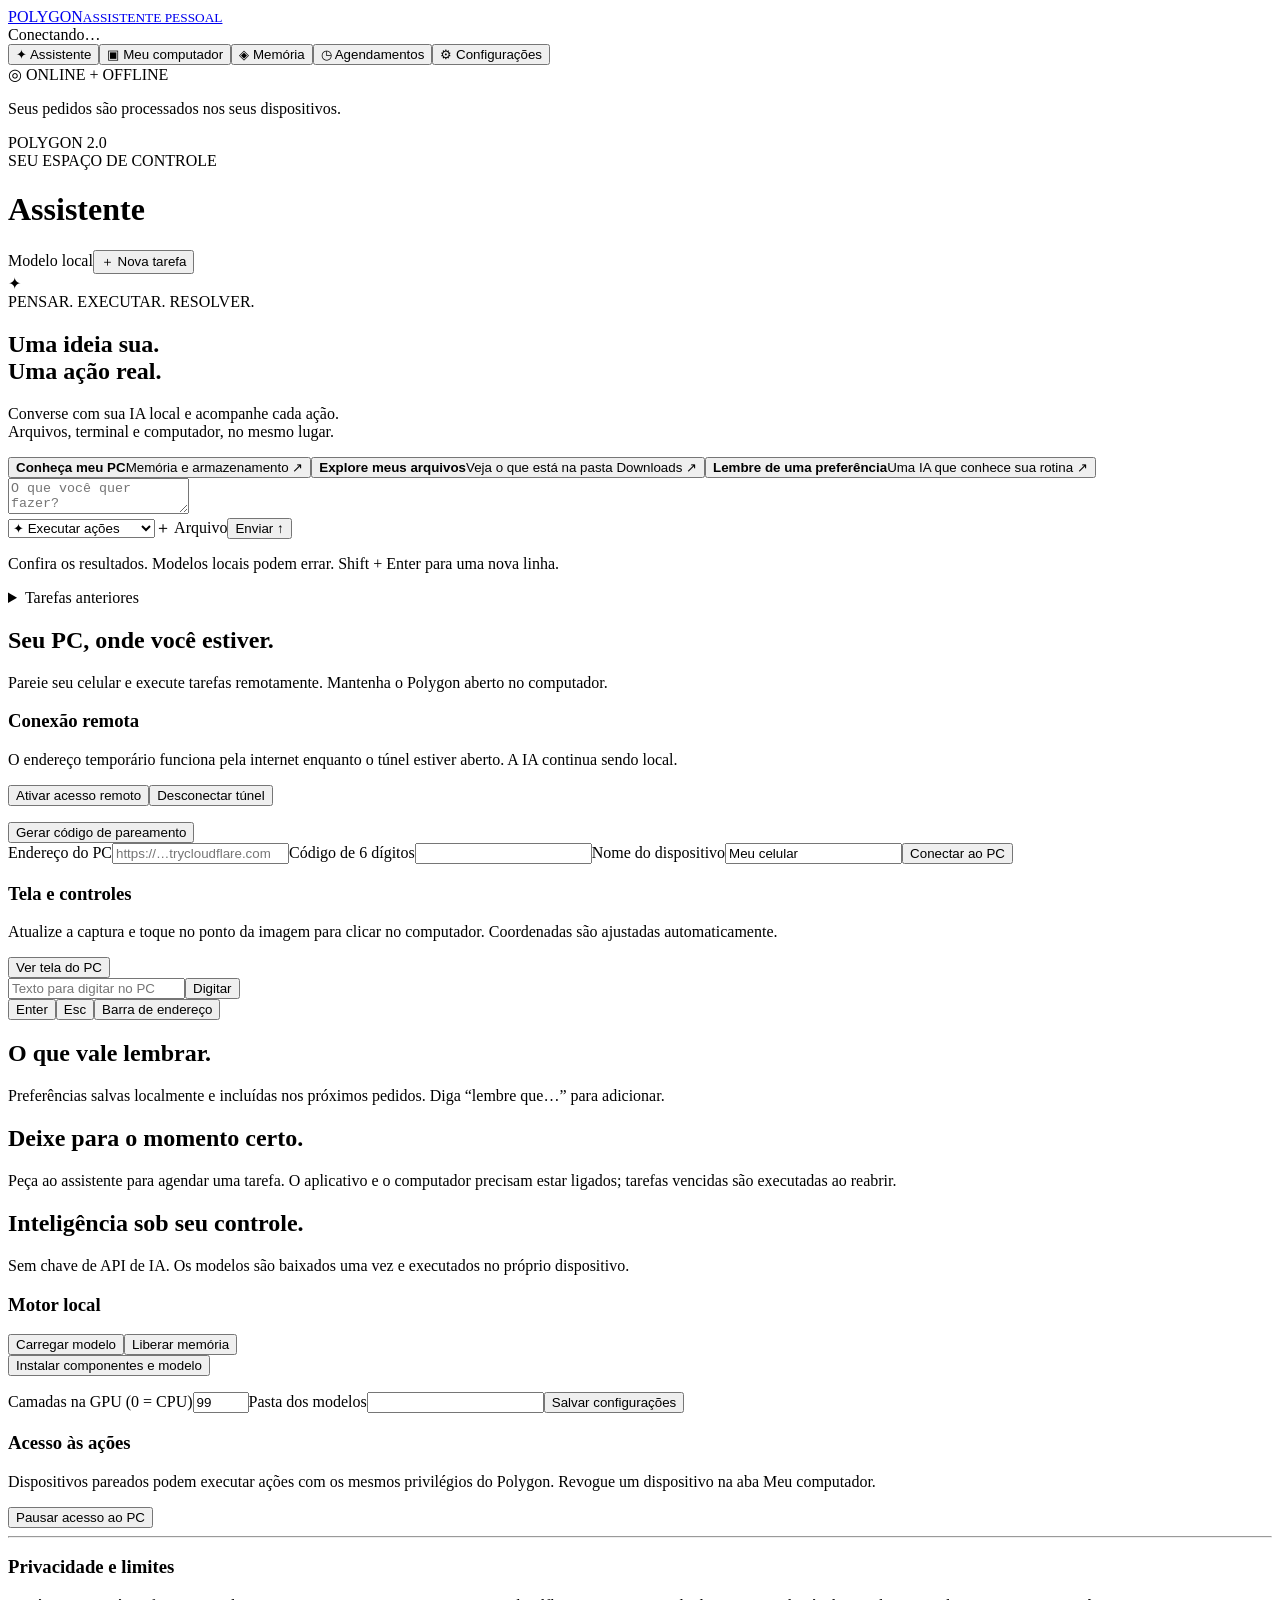
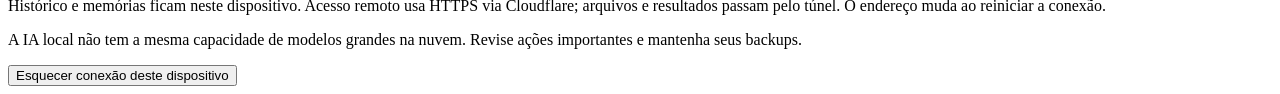
==== web/index.html @ d7c70e37 "Rebrand desktop assistant as Polygon" ====
<!doctype html>
<html lang="pt-BR"><head><meta charset="UTF-8"><meta name="viewport" content="width=device-width,initial-scale=1,viewport-fit=cover"><meta name="theme-color" content="#111318"><title>POLYGON · Seu assistente pessoal</title><link rel="icon" href="/assets/logo.svg" type="image/svg+xml"><link rel="stylesheet" href="/assets/style.css"><script defer src="/assets/app.js"></script></head><body>
<div id="toast" role="status"></div><div class="shell"><aside><a class="brand" href="#"><img src="/assets/logo.svg" alt=""><span>POLYGON<small>ASSISTENTE PESSOAL</small></span></a><div class="workspace"><span class="online-dot"></span><span id="connection">Conectando…</span></div><nav><button class="nav active" data-page="assistant">✦ <span>Assistente</span></button><button class="nav" data-page="remote">▣ <span>Meu computador</span></button><button class="nav" data-page="memory">◈ <span>Memória</span></button><button class="nav" data-page="schedule">◷ <span>Agendamentos</span></button><button class="nav" data-page="settings">⚙ <span>Configurações</span></button></nav><div class="sidebar-bottom"><div class="private-mark">◎ ONLINE + OFFLINE</div><p>Seus pedidos são processados nos seus dispositivos.</p><span class="version">POLYGON 2.0</span></div></aside>
<main><header><div><span class="eyebrow">SEU ESPAÇO DE CONTROLE</span><h1 id="page-title">Assistente</h1></div><div class="header-actions"><select id="target" aria-label="Onde executar" hidden><option value="local">IA do celular</option><option value="pc">IA do PC</option></select><span id="engine-badge" class="pill">Modelo local</span><button id="new-task" class="outline">＋ Nova tarefa</button></div></header>
<section id="page-assistant" class="page active"><div class="conversation"><div id="welcome"><div class="hero-symbol">✦</div><span class="eyebrow">PENSAR. EXECUTAR. RESOLVER.</span><h2>Uma ideia sua.<br><span>Uma ação real.</span></h2><p>Converse com sua IA local e acompanhe cada ação.<br>Arquivos, terminal e computador, no mesmo lugar.</p><div class="suggestions"><button data-prompt="Verifique a memória RAM disponível e o espaço livre nos discos do meu computador."><b>Conheça meu PC</b><span>Memória e armazenamento ↗</span></button><button data-prompt="Liste os arquivos da minha pasta Downloads e me dê um resumo. Não mova nem apague nada."><b>Explore meus arquivos</b><span>Veja o que está na pasta Downloads ↗</span></button><button data-prompt="Guarde na memória que eu prefiro respostas diretas em português."><b>Lembre de uma preferência</b><span>Uma IA que conhece sua rotina ↗</span></button></div></div><div id="task-view" hidden><div class="request-bubble" id="request"></div><div class="response-card"><div class="response-head"><span class="mini-symbol">✦</span><b>Polygon</b><span id="task-status" class="pill"></span><button id="cancel-task" class="text-button">Interromper</button></div><div id="events"></div><div id="approval" hidden></div><div id="answer"></div></div></div></div><form id="composer"><textarea id="prompt" rows="2" maxlength="12000" placeholder="O que você quer fazer?" aria-label="Pedido para o Polygon" required></textarea><div class="composer-bottom"><label class="mode"><select id="mode" aria-label="Modo de execução"><option value="auto">✦ Executar ações</option><option value="review">◈ Revisar cada ação</option></select></label><label class="attachment" title="Anexar arquivo">＋ Arquivo<input id="file" type="file" hidden></label><button type="submit" id="send" class="primary">Enviar <span>↑</span></button></div></form><p class="composer-note">Confira os resultados. Modelos locais podem errar. Shift + Enter para uma nova linha.</p><details class="history"><summary>Tarefas anteriores</summary><div id="history-list"></div></details></section>
<section id="page-remote" class="page"><div class="section-intro"><h2>Seu PC, onde você estiver.</h2><p>Pareie seu celular e execute tarefas remotamente. Mantenha o Polygon aberto no computador.</p></div><div class="grid-two"><article class="card"><h3>Conexão remota</h3><p>O endereço temporário funciona pela internet enquanto o túnel estiver aberto. A IA continua sendo local.</p><div id="owner-remote"><button id="remote-start" class="primary">Ativar acesso remoto</button><button id="remote-stop" class="outline">Desconectar túnel</button><p id="remote-url" class="mono"></p><button id="pair-generate" class="outline">Gerar código de pareamento</button><div id="pair-details" hidden><strong id="pair-code"></strong><img id="pair-qr" alt="QR de pareamento"><p>Código de uso único, válido por 10 minutos. Digite o endereço e o código no app Android ou use a câmera do celular.</p></div></div><form id="pair-form"><label>Endereço do PC<input id="pair-url" placeholder="https://…trycloudflare.com" type="url" required></label><label>Código de 6 dígitos<input id="pair-input" inputmode="numeric" pattern="[0-9]{6}" maxlength="6" required></label><label>Nome do dispositivo<input id="pair-name" value="Meu celular" maxlength="60" required></label><button class="primary">Conectar ao PC</button></form><div id="devices"></div></article><article class="card"><h3>Tela e controles</h3><p>Atualize a captura e toque no ponto da imagem para clicar no computador. Coordenadas são ajustadas automaticamente.</p><button id="screen-refresh" class="outline">Ver tela do PC</button><div class="screen-frame"><img id="screen" alt="Captura do computador" hidden></div><div class="control-row"><input id="remote-text" placeholder="Texto para digitar no PC" aria-label="Texto remoto"><button id="type-remote" class="outline">Digitar</button></div><div class="control-row"><button class="outline" data-key="enter">Enter</button><button class="outline" data-key="esc">Esc</button><button class="outline" data-key="ctrl,l">Barra de endereço</button></div></article></div></section>
<section id="page-memory" class="page"><div class="section-intro"><h2>O que vale lembrar.</h2><p>Preferências salvas localmente e incluídas nos próximos pedidos. Diga “lembre que…” para adicionar.</p></div><div id="memory-list" class="item-list"></div></section>
<section id="page-schedule" class="page"><div class="section-intro"><h2>Deixe para o momento certo.</h2><p>Peça ao assistente para agendar uma tarefa. O aplicativo e o computador precisam estar ligados; tarefas vencidas são executadas ao reabrir.</p></div><div id="schedule-list" class="item-list"></div></section>
<section id="page-settings" class="page"><div class="section-intro"><h2>Inteligência sob seu controle.</h2><p>Sem chave de API de IA. Os modelos são baixados uma vez e executados no próprio dispositivo.</p></div><div class="grid-two"><article class="card"><h3>Motor local</h3><div id="model-info"></div><div class="control-row"><button id="engine-start" class="primary">Carregar modelo</button><button id="engine-stop" class="outline">Liberar memória</button></div><button id="install-model" class="outline">Instalar componentes e modelo</button><p id="install-progress"></p><div id="pc-engine-settings"><label>Camadas na GPU (0 = CPU)<input id="gpu-layers" type="number" min="0" max="999" value="99"></label><label>Pasta dos modelos<input id="model-dir"></label><button id="save-settings" class="outline">Salvar configurações</button></div></article><article class="card"><h3>Acesso às ações</h3><p>Dispositivos pareados podem executar ações com os mesmos privilégios do Polygon. Revogue um dispositivo na aba Meu computador.</p><button id="pause-actions" class="outline">Pausar acesso ao PC</button><hr><h3>Privacidade e limites</h3><p>Histórico e memórias ficam neste dispositivo. Acesso remoto usa HTTPS via Cloudflare; arquivos e resultados passam pelo túnel. O endereço muda ao reiniciar a conexão.</p><p>A IA local não tem a mesma capacidade de modelos grandes na nuvem. Revise ações importantes e mantenha seus backups.</p><button id="forget-connection" class="text-button">Esquecer conexão deste dispositivo</button></article></div></section>
<div id="connect-overlay" hidden><div class="card"><img src="/assets/logo.svg" width="52" alt="Polygon"><h2>Conecte seu dispositivo</h2><p>Abra o Polygon no computador, ative o acesso remoto e gere um código de pareamento.</p><button id="go-pair" class="primary">Inserir código</button></div></div></main></div></body></html>
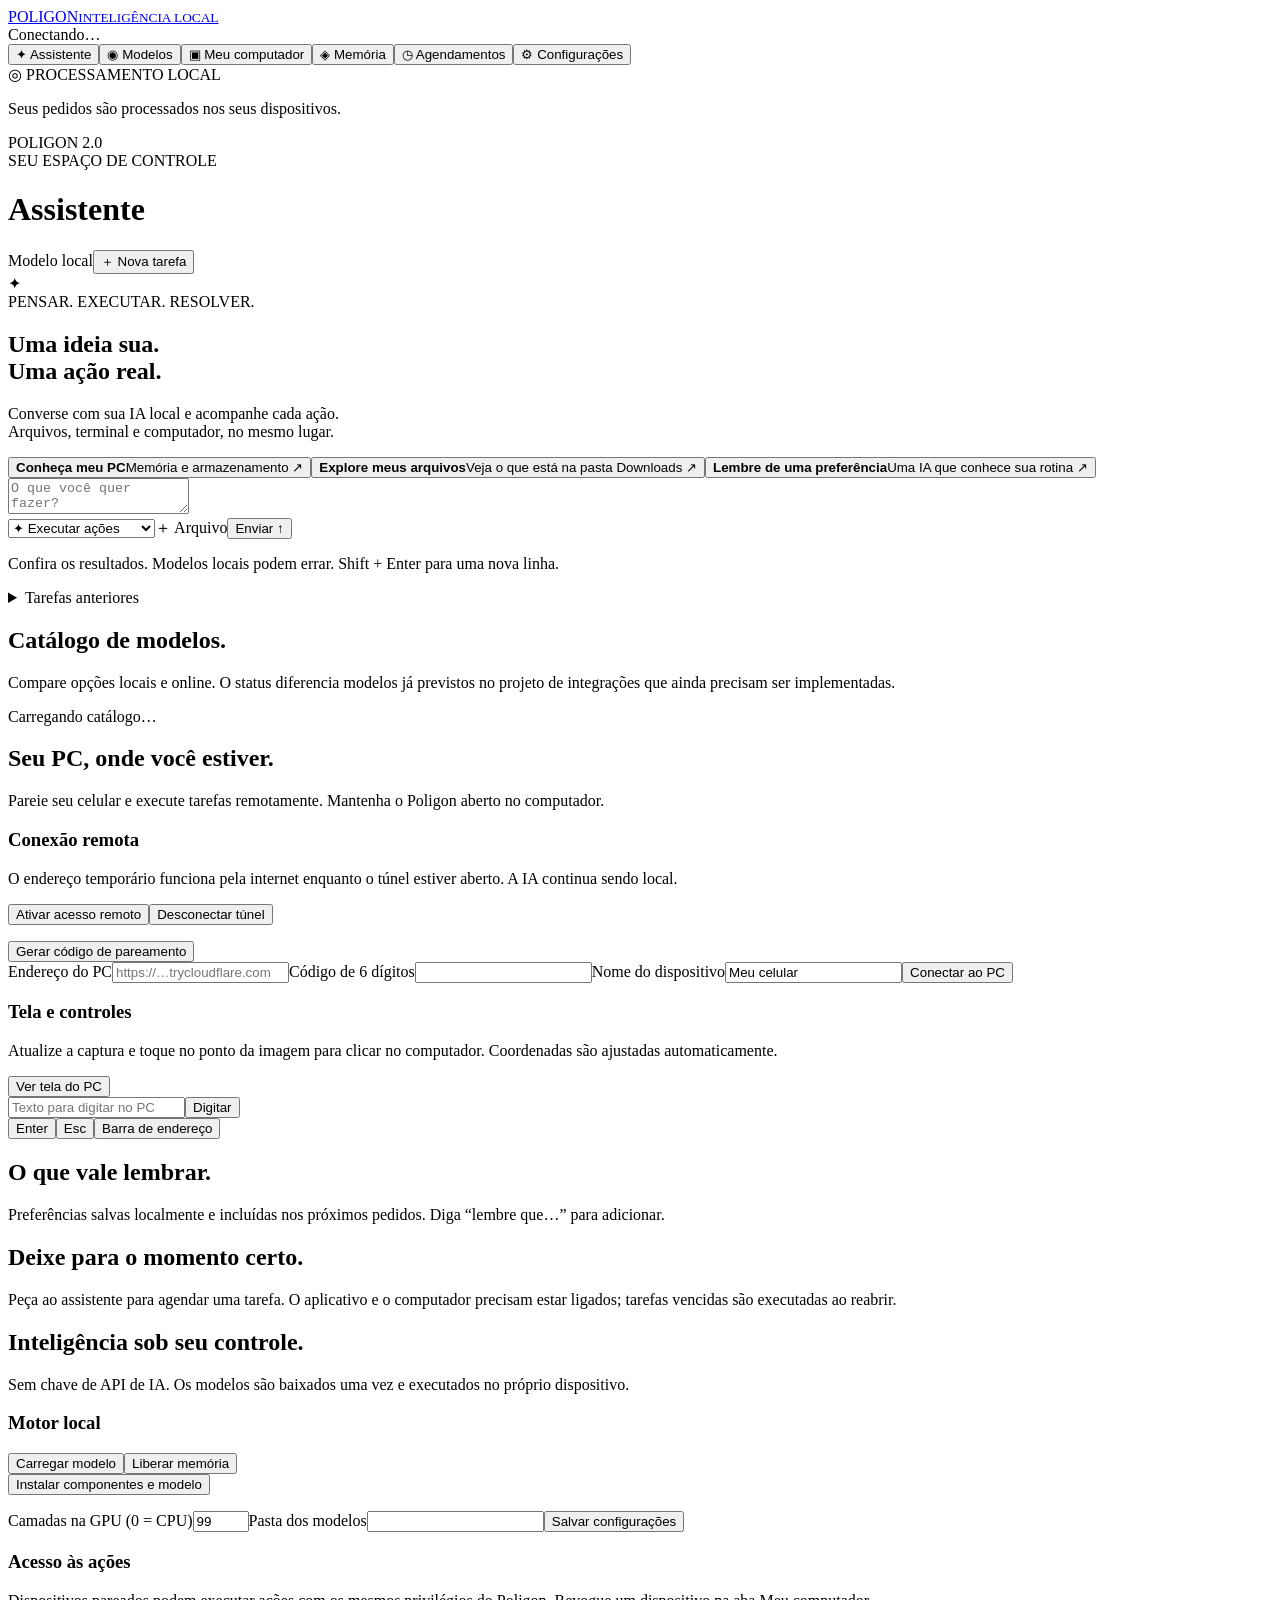
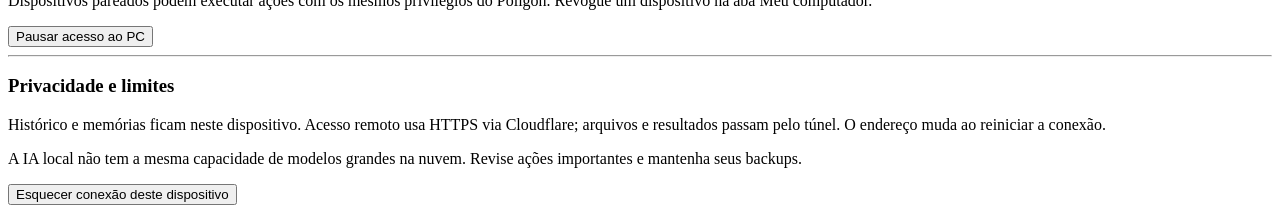
==== commit 21802623: "Add model catalog navigation and page" ====
--- a/web/index.html
+++ b/web/index.html
@@ -1,10 +1,11 @@
 <!doctype html>
-<html lang="pt-BR"><head><meta charset="UTF-8"><meta name="viewport" content="width=device-width,initial-scale=1,viewport-fit=cover"><meta name="theme-color" content="#111318"><title>POLYGON · Seu assistente pessoal</title><link rel="icon" href="/assets/logo.svg" type="image/svg+xml"><link rel="stylesheet" href="/assets/style.css"><script defer src="/assets/app.js"></script></head><body>
-<div id="toast" role="status"></div><div class="shell"><aside><a class="brand" href="#"><img src="/assets/logo.svg" alt=""><span>POLYGON<small>ASSISTENTE PESSOAL</small></span></a><div class="workspace"><span class="online-dot"></span><span id="connection">Conectando…</span></div><nav><button class="nav active" data-page="assistant">✦ <span>Assistente</span></button><button class="nav" data-page="remote">▣ <span>Meu computador</span></button><button class="nav" data-page="memory">◈ <span>Memória</span></button><button class="nav" data-page="schedule">◷ <span>Agendamentos</span></button><button class="nav" data-page="settings">⚙ <span>Configurações</span></button></nav><div class="sidebar-bottom"><div class="private-mark">◎ ONLINE + OFFLINE</div><p>Seus pedidos são processados nos seus dispositivos.</p><span class="version">POLYGON 2.0</span></div></aside>
+<html lang="pt-BR"><head><meta charset="UTF-8"><meta name="viewport" content="width=device-width,initial-scale=1,viewport-fit=cover"><meta name="theme-color" content="#111318"><title>POLIGON · Sua inteligência local</title><link rel="icon" href="/assets/logo.svg" type="image/svg+xml"><link rel="stylesheet" href="/assets/style.css"><script defer src="/assets/app.js"></script></head><body>
+<div id="toast" role="status"></div><div class="shell"><aside><a class="brand" href="#"><img src="/assets/logo.svg" alt=""><span>POLIGON<small>INTELIGÊNCIA LOCAL</small></span></a><div class="workspace"><span class="online-dot"></span><span id="connection">Conectando…</span></div><nav><button class="nav active" data-page="assistant">✦ <span>Assistente</span></button><button class="nav" data-page="models">◉ <span>Modelos</span></button><button class="nav" data-page="remote">▣ <span>Meu computador</span></button><button class="nav" data-page="memory">◈ <span>Memória</span></button><button class="nav" data-page="schedule">◷ <span>Agendamentos</span></button><button class="nav" data-page="settings">⚙ <span>Configurações</span></button></nav><div class="sidebar-bottom"><div class="private-mark">◎ PROCESSAMENTO LOCAL</div><p>Seus pedidos são processados nos seus dispositivos.</p><span class="version">POLIGON 2.0</span></div></aside>
 <main><header><div><span class="eyebrow">SEU ESPAÇO DE CONTROLE</span><h1 id="page-title">Assistente</h1></div><div class="header-actions"><select id="target" aria-label="Onde executar" hidden><option value="local">IA do celular</option><option value="pc">IA do PC</option></select><span id="engine-badge" class="pill">Modelo local</span><button id="new-task" class="outline">＋ Nova tarefa</button></div></header>
-<section id="page-assistant" class="page active"><div class="conversation"><div id="welcome"><div class="hero-symbol">✦</div><span class="eyebrow">PENSAR. EXECUTAR. RESOLVER.</span><h2>Uma ideia sua.<br><span>Uma ação real.</span></h2><p>Converse com sua IA local e acompanhe cada ação.<br>Arquivos, terminal e computador, no mesmo lugar.</p><div class="suggestions"><button data-prompt="Verifique a memória RAM disponível e o espaço livre nos discos do meu computador."><b>Conheça meu PC</b><span>Memória e armazenamento ↗</span></button><button data-prompt="Liste os arquivos da minha pasta Downloads e me dê um resumo. Não mova nem apague nada."><b>Explore meus arquivos</b><span>Veja o que está na pasta Downloads ↗</span></button><button data-prompt="Guarde na memória que eu prefiro respostas diretas em português."><b>Lembre de uma preferência</b><span>Uma IA que conhece sua rotina ↗</span></button></div></div><div id="task-view" hidden><div class="request-bubble" id="request"></div><div class="response-card"><div class="response-head"><span class="mini-symbol">✦</span><b>Polygon</b><span id="task-status" class="pill"></span><button id="cancel-task" class="text-button">Interromper</button></div><div id="events"></div><div id="approval" hidden></div><div id="answer"></div></div></div></div><form id="composer"><textarea id="prompt" rows="2" maxlength="12000" placeholder="O que você quer fazer?" aria-label="Pedido para o Polygon" required></textarea><div class="composer-bottom"><label class="mode"><select id="mode" aria-label="Modo de execução"><option value="auto">✦ Executar ações</option><option value="review">◈ Revisar cada ação</option></select></label><label class="attachment" title="Anexar arquivo">＋ Arquivo<input id="file" type="file" hidden></label><button type="submit" id="send" class="primary">Enviar <span>↑</span></button></div></form><p class="composer-note">Confira os resultados. Modelos locais podem errar. Shift + Enter para uma nova linha.</p><details class="history"><summary>Tarefas anteriores</summary><div id="history-list"></div></details></section>
-<section id="page-remote" class="page"><div class="section-intro"><h2>Seu PC, onde você estiver.</h2><p>Pareie seu celular e execute tarefas remotamente. Mantenha o Polygon aberto no computador.</p></div><div class="grid-two"><article class="card"><h3>Conexão remota</h3><p>O endereço temporário funciona pela internet enquanto o túnel estiver aberto. A IA continua sendo local.</p><div id="owner-remote"><button id="remote-start" class="primary">Ativar acesso remoto</button><button id="remote-stop" class="outline">Desconectar túnel</button><p id="remote-url" class="mono"></p><button id="pair-generate" class="outline">Gerar código de pareamento</button><div id="pair-details" hidden><strong id="pair-code"></strong><img id="pair-qr" alt="QR de pareamento"><p>Código de uso único, válido por 10 minutos. Digite o endereço e o código no app Android ou use a câmera do celular.</p></div></div><form id="pair-form"><label>Endereço do PC<input id="pair-url" placeholder="https://…trycloudflare.com" type="url" required></label><label>Código de 6 dígitos<input id="pair-input" inputmode="numeric" pattern="[0-9]{6}" maxlength="6" required></label><label>Nome do dispositivo<input id="pair-name" value="Meu celular" maxlength="60" required></label><button class="primary">Conectar ao PC</button></form><div id="devices"></div></article><article class="card"><h3>Tela e controles</h3><p>Atualize a captura e toque no ponto da imagem para clicar no computador. Coordenadas são ajustadas automaticamente.</p><button id="screen-refresh" class="outline">Ver tela do PC</button><div class="screen-frame"><img id="screen" alt="Captura do computador" hidden></div><div class="control-row"><input id="remote-text" placeholder="Texto para digitar no PC" aria-label="Texto remoto"><button id="type-remote" class="outline">Digitar</button></div><div class="control-row"><button class="outline" data-key="enter">Enter</button><button class="outline" data-key="esc">Esc</button><button class="outline" data-key="ctrl,l">Barra de endereço</button></div></article></div></section>
+<section id="page-assistant" class="page active"><div class="conversation"><div id="welcome"><div class="hero-symbol">✦</div><span class="eyebrow">PENSAR. EXECUTAR. RESOLVER.</span><h2>Uma ideia sua.<br><span>Uma ação real.</span></h2><p>Converse com sua IA local e acompanhe cada ação.<br>Arquivos, terminal e computador, no mesmo lugar.</p><div class="suggestions"><button data-prompt="Verifique a memória RAM disponível e o espaço livre nos discos do meu computador."><b>Conheça meu PC</b><span>Memória e armazenamento ↗</span></button><button data-prompt="Liste os arquivos da minha pasta Downloads e me dê um resumo. Não mova nem apague nada."><b>Explore meus arquivos</b><span>Veja o que está na pasta Downloads ↗</span></button><button data-prompt="Guarde na memória que eu prefiro respostas diretas em português."><b>Lembre de uma preferência</b><span>Uma IA que conhece sua rotina ↗</span></button></div></div><div id="task-view" hidden><div class="request-bubble" id="request"></div><div class="response-card"><div class="response-head"><span class="mini-symbol">✦</span><b>Poligon</b><span id="task-status" class="pill"></span><button id="cancel-task" class="text-button">Interromper</button></div><div id="events"></div><div id="approval" hidden></div><div id="answer"></div></div></div></div><form id="composer"><textarea id="prompt" rows="2" maxlength="12000" placeholder="O que você quer fazer?" aria-label="Pedido para o Poligon" required></textarea><div class="composer-bottom"><label class="mode"><select id="mode" aria-label="Modo de execução"><option value="auto">✦ Executar ações</option><option value="review">◈ Revisar cada ação</option></select></label><label class="attachment" title="Anexar arquivo">＋ Arquivo<input id="file" type="file" hidden></label><button type="submit" id="send" class="primary">Enviar <span>↑</span></button></div></form><p class="composer-note">Confira os resultados. Modelos locais podem errar. Shift + Enter para uma nova linha.</p><details class="history"><summary>Tarefas anteriores</summary><div id="history-list"></div></details></section>
+<section id="page-models" class="page"><div class="section-intro"><h2>Catálogo de modelos.</h2><p>Compare opções locais e online. O status diferencia modelos já previstos no projeto de integrações que ainda precisam ser implementadas.</p></div><div id="model-catalog-notice" class="catalog-notice"></div><div id="model-catalog" class="model-catalog"><div class="empty">Carregando catálogo…</div></div></section>
+<section id="page-remote" class="page"><div class="section-intro"><h2>Seu PC, onde você estiver.</h2><p>Pareie seu celular e execute tarefas remotamente. Mantenha o Poligon aberto no computador.</p></div><div class="grid-two"><article class="card"><h3>Conexão remota</h3><p>O endereço temporário funciona pela internet enquanto o túnel estiver aberto. A IA continua sendo local.</p><div id="owner-remote"><button id="remote-start" class="primary">Ativar acesso remoto</button><button id="remote-stop" class="outline">Desconectar túnel</button><p id="remote-url" class="mono"></p><button id="pair-generate" class="outline">Gerar código de pareamento</button><div id="pair-details" hidden><strong id="pair-code"></strong><img id="pair-qr" alt="QR de pareamento"><p>Código de uso único, válido por 10 minutos. Digite o endereço e o código no app Android ou use a câmera do celular.</p></div></div><form id="pair-form"><label>Endereço do PC<input id="pair-url" placeholder="https://…trycloudflare.com" type="url" required></label><label>Código de 6 dígitos<input id="pair-input" inputmode="numeric" pattern="[0-9]{6}" maxlength="6" required></label><label>Nome do dispositivo<input id="pair-name" value="Meu celular" maxlength="60" required></label><button class="primary">Conectar ao PC</button></form><div id="devices"></div></article><article class="card"><h3>Tela e controles</h3><p>Atualize a captura e toque no ponto da imagem para clicar no computador. Coordenadas são ajustadas automaticamente.</p><button id="screen-refresh" class="outline">Ver tela do PC</button><div class="screen-frame"><img id="screen" alt="Captura do computador" hidden></div><div class="control-row"><input id="remote-text" placeholder="Texto para digitar no PC" aria-label="Texto remoto"><button id="type-remote" class="outline">Digitar</button></div><div class="control-row"><button class="outline" data-key="enter">Enter</button><button class="outline" data-key="esc">Esc</button><button class="outline" data-key="ctrl,l">Barra de endereço</button></div></article></div></section>
 <section id="page-memory" class="page"><div class="section-intro"><h2>O que vale lembrar.</h2><p>Preferências salvas localmente e incluídas nos próximos pedidos. Diga “lembre que…” para adicionar.</p></div><div id="memory-list" class="item-list"></div></section>
 <section id="page-schedule" class="page"><div class="section-intro"><h2>Deixe para o momento certo.</h2><p>Peça ao assistente para agendar uma tarefa. O aplicativo e o computador precisam estar ligados; tarefas vencidas são executadas ao reabrir.</p></div><div id="schedule-list" class="item-list"></div></section>
-<section id="page-settings" class="page"><div class="section-intro"><h2>Inteligência sob seu controle.</h2><p>Sem chave de API de IA. Os modelos são baixados uma vez e executados no próprio dispositivo.</p></div><div class="grid-two"><article class="card"><h3>Motor local</h3><div id="model-info"></div><div class="control-row"><button id="engine-start" class="primary">Carregar modelo</button><button id="engine-stop" class="outline">Liberar memória</button></div><button id="install-model" class="outline">Instalar componentes e modelo</button><p id="install-progress"></p><div id="pc-engine-settings"><label>Camadas na GPU (0 = CPU)<input id="gpu-layers" type="number" min="0" max="999" value="99"></label><label>Pasta dos modelos<input id="model-dir"></label><button id="save-settings" class="outline">Salvar configurações</button></div></article><article class="card"><h3>Acesso às ações</h3><p>Dispositivos pareados podem executar ações com os mesmos privilégios do Polygon. Revogue um dispositivo na aba Meu computador.</p><button id="pause-actions" class="outline">Pausar acesso ao PC</button><hr><h3>Privacidade e limites</h3><p>Histórico e memórias ficam neste dispositivo. Acesso remoto usa HTTPS via Cloudflare; arquivos e resultados passam pelo túnel. O endereço muda ao reiniciar a conexão.</p><p>A IA local não tem a mesma capacidade de modelos grandes na nuvem. Revise ações importantes e mantenha seus backups.</p><button id="forget-connection" class="text-button">Esquecer conexão deste dispositivo</button></article></div></section>
-<div id="connect-overlay" hidden><div class="card"><img src="/assets/logo.svg" width="52" alt="Polygon"><h2>Conecte seu dispositivo</h2><p>Abra o Polygon no computador, ative o acesso remoto e gere um código de pareamento.</p><button id="go-pair" class="primary">Inserir código</button></div></div></main></div></body></html>+<section id="page-settings" class="page"><div class="section-intro"><h2>Inteligência sob seu controle.</h2><p>Sem chave de API de IA. Os modelos são baixados uma vez e executados no próprio dispositivo.</p></div><div class="grid-two"><article class="card"><h3>Motor local</h3><div id="model-info"></div><div class="control-row"><button id="engine-start" class="primary">Carregar modelo</button><button id="engine-stop" class="outline">Liberar memória</button></div><button id="install-model" class="outline">Instalar componentes e modelo</button><p id="install-progress"></p><div id="pc-engine-settings"><label>Camadas na GPU (0 = CPU)<input id="gpu-layers" type="number" min="0" max="999" value="99"></label><label>Pasta dos modelos<input id="model-dir"></label><button id="save-settings" class="outline">Salvar configurações</button></div></article><article class="card"><h3>Acesso às ações</h3><p>Dispositivos pareados podem executar ações com os mesmos privilégios do Poligon. Revogue um dispositivo na aba Meu computador.</p><button id="pause-actions" class="outline">Pausar acesso ao PC</button><hr><h3>Privacidade e limites</h3><p>Histórico e memórias ficam neste dispositivo. Acesso remoto usa HTTPS via Cloudflare; arquivos e resultados passam pelo túnel. O endereço muda ao reiniciar a conexão.</p><p>A IA local não tem a mesma capacidade de modelos grandes na nuvem. Revise ações importantes e mantenha seus backups.</p><button id="forget-connection" class="text-button">Esquecer conexão deste dispositivo</button></article></div></section>
+<div id="connect-overlay" hidden><div class="card"><img src="/assets/logo.svg" width="52" alt="Poligon"><h2>Conecte seu dispositivo</h2><p>Abra o Poligon no computador, ative o acesso remoto e gere um código de pareamento.</p><button id="go-pair" class="primary">Inserir código</button></div></div></main></div></body></html>
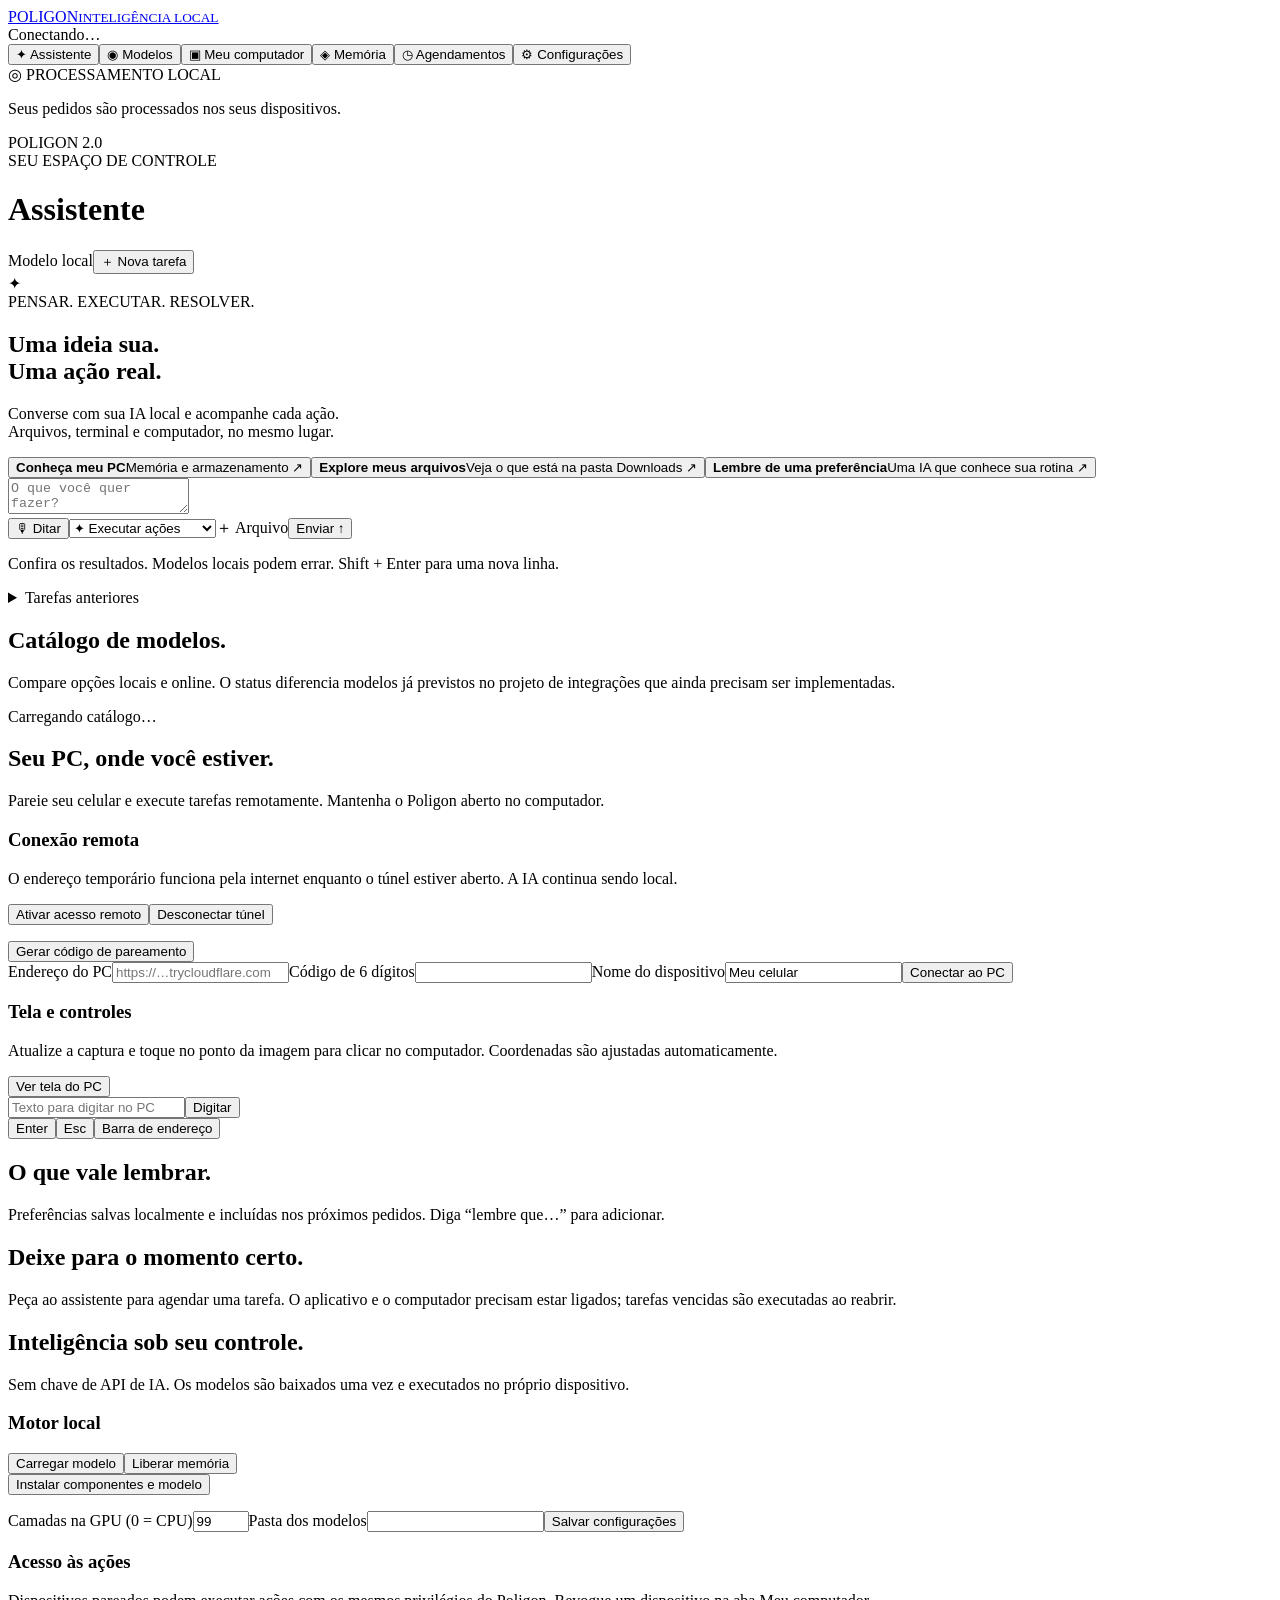
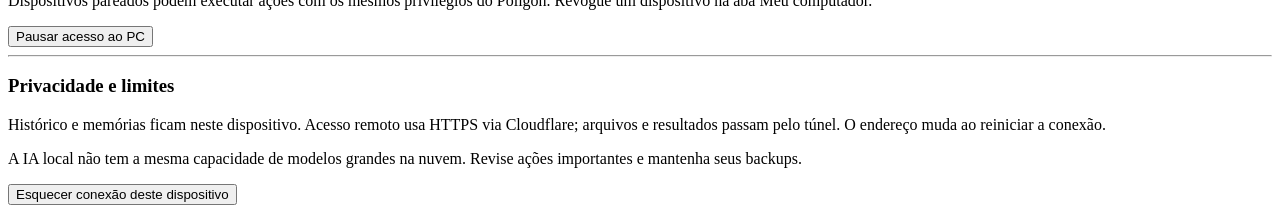
==== commit 772d96e2: "Add voice controls to the central chat interface" ====
--- a/web/index.html
+++ b/web/index.html
@@ -2,7 +2,7 @@
 <html lang="pt-BR"><head><meta charset="UTF-8"><meta name="viewport" content="width=device-width,initial-scale=1,viewport-fit=cover"><meta name="theme-color" content="#111318"><title>POLIGON · Sua inteligência local</title><link rel="icon" href="/assets/logo.svg" type="image/svg+xml"><link rel="stylesheet" href="/assets/style.css"><script defer src="/assets/app.js"></script></head><body>
 <div id="toast" role="status"></div><div class="shell"><aside><a class="brand" href="#"><img src="/assets/logo.svg" alt=""><span>POLIGON<small>INTELIGÊNCIA LOCAL</small></span></a><div class="workspace"><span class="online-dot"></span><span id="connection">Conectando…</span></div><nav><button class="nav active" data-page="assistant">✦ <span>Assistente</span></button><button class="nav" data-page="models">◉ <span>Modelos</span></button><button class="nav" data-page="remote">▣ <span>Meu computador</span></button><button class="nav" data-page="memory">◈ <span>Memória</span></button><button class="nav" data-page="schedule">◷ <span>Agendamentos</span></button><button class="nav" data-page="settings">⚙ <span>Configurações</span></button></nav><div class="sidebar-bottom"><div class="private-mark">◎ PROCESSAMENTO LOCAL</div><p>Seus pedidos são processados nos seus dispositivos.</p><span class="version">POLIGON 2.0</span></div></aside>
 <main><header><div><span class="eyebrow">SEU ESPAÇO DE CONTROLE</span><h1 id="page-title">Assistente</h1></div><div class="header-actions"><select id="target" aria-label="Onde executar" hidden><option value="local">IA do celular</option><option value="pc">IA do PC</option></select><span id="engine-badge" class="pill">Modelo local</span><button id="new-task" class="outline">＋ Nova tarefa</button></div></header>
-<section id="page-assistant" class="page active"><div class="conversation"><div id="welcome"><div class="hero-symbol">✦</div><span class="eyebrow">PENSAR. EXECUTAR. RESOLVER.</span><h2>Uma ideia sua.<br><span>Uma ação real.</span></h2><p>Converse com sua IA local e acompanhe cada ação.<br>Arquivos, terminal e computador, no mesmo lugar.</p><div class="suggestions"><button data-prompt="Verifique a memória RAM disponível e o espaço livre nos discos do meu computador."><b>Conheça meu PC</b><span>Memória e armazenamento ↗</span></button><button data-prompt="Liste os arquivos da minha pasta Downloads e me dê um resumo. Não mova nem apague nada."><b>Explore meus arquivos</b><span>Veja o que está na pasta Downloads ↗</span></button><button data-prompt="Guarde na memória que eu prefiro respostas diretas em português."><b>Lembre de uma preferência</b><span>Uma IA que conhece sua rotina ↗</span></button></div></div><div id="task-view" hidden><div class="request-bubble" id="request"></div><div class="response-card"><div class="response-head"><span class="mini-symbol">✦</span><b>Poligon</b><span id="task-status" class="pill"></span><button id="cancel-task" class="text-button">Interromper</button></div><div id="events"></div><div id="approval" hidden></div><div id="answer"></div></div></div></div><form id="composer"><textarea id="prompt" rows="2" maxlength="12000" placeholder="O que você quer fazer?" aria-label="Pedido para o Poligon" required></textarea><div class="composer-bottom"><label class="mode"><select id="mode" aria-label="Modo de execução"><option value="auto">✦ Executar ações</option><option value="review">◈ Revisar cada ação</option></select></label><label class="attachment" title="Anexar arquivo">＋ Arquivo<input id="file" type="file" hidden></label><button type="submit" id="send" class="primary">Enviar <span>↑</span></button></div></form><p class="composer-note">Confira os resultados. Modelos locais podem errar. Shift + Enter para uma nova linha.</p><details class="history"><summary>Tarefas anteriores</summary><div id="history-list"></div></details></section>
+<section id="page-assistant" class="page active"><div class="conversation"><div id="welcome"><div class="hero-symbol">✦</div><span class="eyebrow">PENSAR. EXECUTAR. RESOLVER.</span><h2>Uma ideia sua.<br><span>Uma ação real.</span></h2><p>Converse com sua IA local e acompanhe cada ação.<br>Arquivos, terminal e computador, no mesmo lugar.</p><div class="suggestions"><button data-prompt="Verifique a memória RAM disponível e o espaço livre nos discos do meu computador."><b>Conheça meu PC</b><span>Memória e armazenamento ↗</span></button><button data-prompt="Liste os arquivos da minha pasta Downloads e me dê um resumo. Não mova nem apague nada."><b>Explore meus arquivos</b><span>Veja o que está na pasta Downloads ↗</span></button><button data-prompt="Guarde na memória que eu prefiro respostas diretas em português."><b>Lembre de uma preferência</b><span>Uma IA que conhece sua rotina ↗</span></button></div></div><div id="task-view" hidden><div class="request-bubble" id="request"></div><div class="response-card"><div class="response-head"><span class="mini-symbol">✦</span><b>Poligon</b><span id="task-status" class="pill"></span><button id="speak-answer" class="text-button" type="button">▶ Ouvir resposta</button><button id="cancel-task" class="text-button">Interromper</button></div><div id="events"></div><div id="approval" hidden></div><div id="answer"></div></div></div></div><form id="composer"><textarea id="prompt" rows="2" maxlength="12000" placeholder="O que você quer fazer?" aria-label="Pedido para o Poligon" required></textarea><div class="composer-bottom"><button type="button" id="dictate" class="outline voice-button" aria-label="Ditar pedido por voz">🎙 Ditar</button><label class="mode"><select id="mode" aria-label="Modo de execução"><option value="auto">✦ Executar ações</option><option value="review">◈ Revisar cada ação</option></select></label><label class="attachment" title="Anexar arquivo">＋ Arquivo<input id="file" type="file" hidden></label><button type="submit" id="send" class="primary">Enviar <span>↑</span></button></div></form><p class="composer-note">Confira os resultados. Modelos locais podem errar. Shift + Enter para uma nova linha.</p><details class="history"><summary>Tarefas anteriores</summary><div id="history-list"></div></details></section>
 <section id="page-models" class="page"><div class="section-intro"><h2>Catálogo de modelos.</h2><p>Compare opções locais e online. O status diferencia modelos já previstos no projeto de integrações que ainda precisam ser implementadas.</p></div><div id="model-catalog-notice" class="catalog-notice"></div><div id="model-catalog" class="model-catalog"><div class="empty">Carregando catálogo…</div></div></section>
 <section id="page-remote" class="page"><div class="section-intro"><h2>Seu PC, onde você estiver.</h2><p>Pareie seu celular e execute tarefas remotamente. Mantenha o Poligon aberto no computador.</p></div><div class="grid-two"><article class="card"><h3>Conexão remota</h3><p>O endereço temporário funciona pela internet enquanto o túnel estiver aberto. A IA continua sendo local.</p><div id="owner-remote"><button id="remote-start" class="primary">Ativar acesso remoto</button><button id="remote-stop" class="outline">Desconectar túnel</button><p id="remote-url" class="mono"></p><button id="pair-generate" class="outline">Gerar código de pareamento</button><div id="pair-details" hidden><strong id="pair-code"></strong><img id="pair-qr" alt="QR de pareamento"><p>Código de uso único, válido por 10 minutos. Digite o endereço e o código no app Android ou use a câmera do celular.</p></div></div><form id="pair-form"><label>Endereço do PC<input id="pair-url" placeholder="https://…trycloudflare.com" type="url" required></label><label>Código de 6 dígitos<input id="pair-input" inputmode="numeric" pattern="[0-9]{6}" maxlength="6" required></label><label>Nome do dispositivo<input id="pair-name" value="Meu celular" maxlength="60" required></label><button class="primary">Conectar ao PC</button></form><div id="devices"></div></article><article class="card"><h3>Tela e controles</h3><p>Atualize a captura e toque no ponto da imagem para clicar no computador. Coordenadas são ajustadas automaticamente.</p><button id="screen-refresh" class="outline">Ver tela do PC</button><div class="screen-frame"><img id="screen" alt="Captura do computador" hidden></div><div class="control-row"><input id="remote-text" placeholder="Texto para digitar no PC" aria-label="Texto remoto"><button id="type-remote" class="outline">Digitar</button></div><div class="control-row"><button class="outline" data-key="enter">Enter</button><button class="outline" data-key="esc">Esc</button><button class="outline" data-key="ctrl,l">Barra de endereço</button></div></article></div></section>
 <section id="page-memory" class="page"><div class="section-intro"><h2>O que vale lembrar.</h2><p>Preferências salvas localmente e incluídas nos próximos pedidos. Diga “lembre que…” para adicionar.</p></div><div id="memory-list" class="item-list"></div></section>
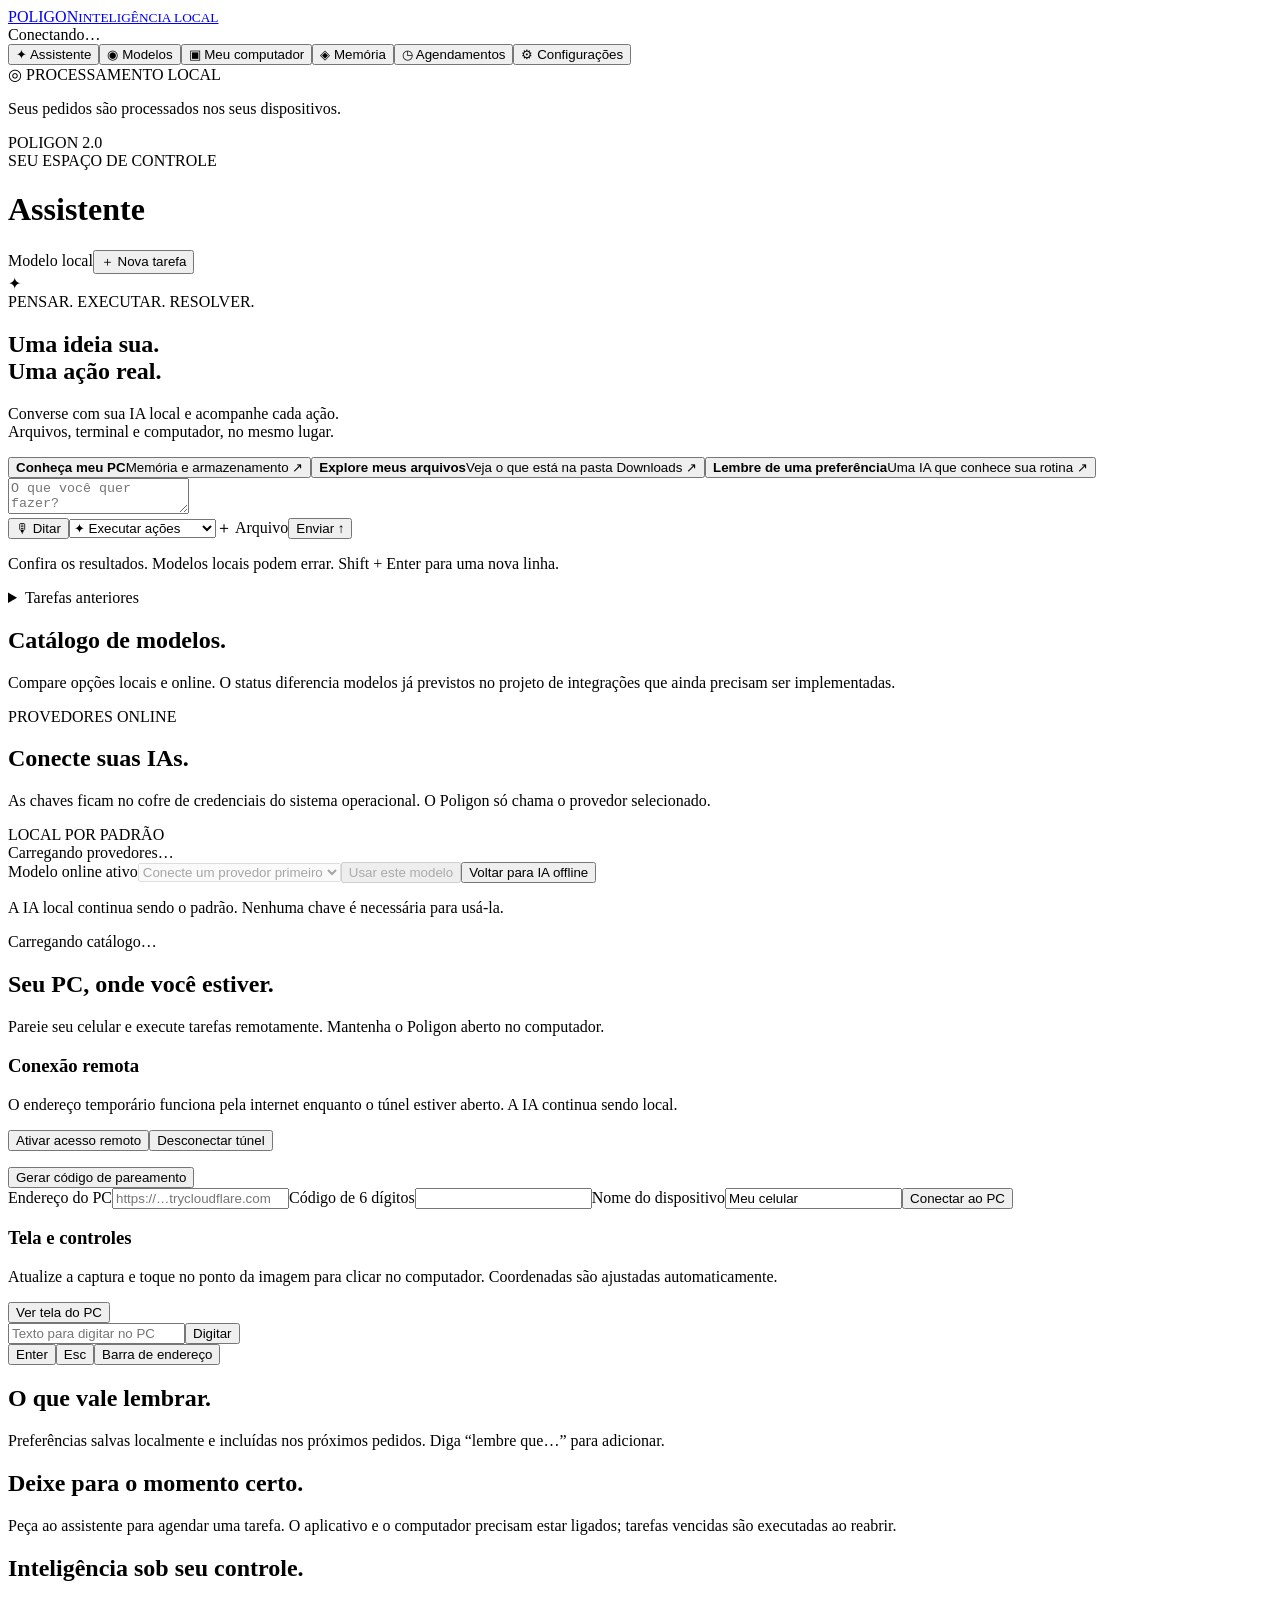
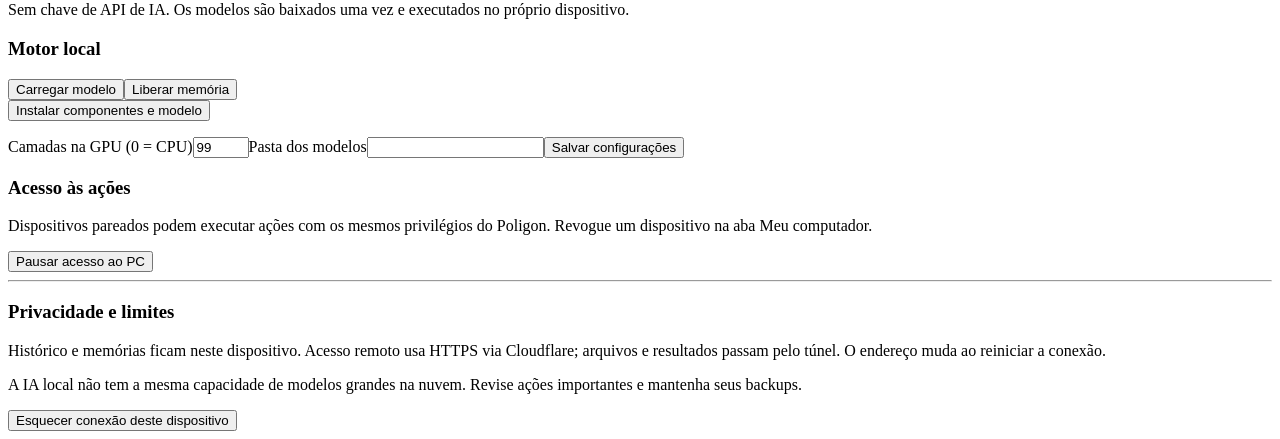
==== commit 56113f21: "Add online provider setup to model hub" ====
--- a/web/index.html
+++ b/web/index.html
@@ -1,9 +1,15 @@
 <!doctype html>
-<html lang="pt-BR"><head><meta charset="UTF-8"><meta name="viewport" content="width=device-width,initial-scale=1,viewport-fit=cover"><meta name="theme-color" content="#111318"><title>POLIGON · Sua inteligência local</title><link rel="icon" href="/assets/logo.svg" type="image/svg+xml"><link rel="stylesheet" href="/assets/style.css"><script defer src="/assets/app.js"></script></head><body>
+<html lang="pt-BR"><head><meta charset="UTF-8"><meta name="viewport" content="width=device-width,initial-scale=1,viewport-fit=cover"><meta name="theme-color" content="#111318"><title>POLIGON · Sua inteligência local</title><link rel="icon" href="/assets/logo.svg" type="image/svg+xml"><link rel="stylesheet" href="/assets/style.css"><script defer src="/assets/app.js"></script><script defer src="/assets/providers.js"></script></head><body>
 <div id="toast" role="status"></div><div class="shell"><aside><a class="brand" href="#"><img src="/assets/logo.svg" alt=""><span>POLIGON<small>INTELIGÊNCIA LOCAL</small></span></a><div class="workspace"><span class="online-dot"></span><span id="connection">Conectando…</span></div><nav><button class="nav active" data-page="assistant">✦ <span>Assistente</span></button><button class="nav" data-page="models">◉ <span>Modelos</span></button><button class="nav" data-page="remote">▣ <span>Meu computador</span></button><button class="nav" data-page="memory">◈ <span>Memória</span></button><button class="nav" data-page="schedule">◷ <span>Agendamentos</span></button><button class="nav" data-page="settings">⚙ <span>Configurações</span></button></nav><div class="sidebar-bottom"><div class="private-mark">◎ PROCESSAMENTO LOCAL</div><p>Seus pedidos são processados nos seus dispositivos.</p><span class="version">POLIGON 2.0</span></div></aside>
 <main><header><div><span class="eyebrow">SEU ESPAÇO DE CONTROLE</span><h1 id="page-title">Assistente</h1></div><div class="header-actions"><select id="target" aria-label="Onde executar" hidden><option value="local">IA do celular</option><option value="pc">IA do PC</option></select><span id="engine-badge" class="pill">Modelo local</span><button id="new-task" class="outline">＋ Nova tarefa</button></div></header>
 <section id="page-assistant" class="page active"><div class="conversation"><div id="welcome"><div class="hero-symbol">✦</div><span class="eyebrow">PENSAR. EXECUTAR. RESOLVER.</span><h2>Uma ideia sua.<br><span>Uma ação real.</span></h2><p>Converse com sua IA local e acompanhe cada ação.<br>Arquivos, terminal e computador, no mesmo lugar.</p><div class="suggestions"><button data-prompt="Verifique a memória RAM disponível e o espaço livre nos discos do meu computador."><b>Conheça meu PC</b><span>Memória e armazenamento ↗</span></button><button data-prompt="Liste os arquivos da minha pasta Downloads e me dê um resumo. Não mova nem apague nada."><b>Explore meus arquivos</b><span>Veja o que está na pasta Downloads ↗</span></button><button data-prompt="Guarde na memória que eu prefiro respostas diretas em português."><b>Lembre de uma preferência</b><span>Uma IA que conhece sua rotina ↗</span></button></div></div><div id="task-view" hidden><div class="request-bubble" id="request"></div><div class="response-card"><div class="response-head"><span class="mini-symbol">✦</span><b>Poligon</b><span id="task-status" class="pill"></span><button id="speak-answer" class="text-button" type="button">▶ Ouvir resposta</button><button id="cancel-task" class="text-button">Interromper</button></div><div id="events"></div><div id="approval" hidden></div><div id="answer"></div></div></div></div><form id="composer"><textarea id="prompt" rows="2" maxlength="12000" placeholder="O que você quer fazer?" aria-label="Pedido para o Poligon" required></textarea><div class="composer-bottom"><button type="button" id="dictate" class="outline voice-button" aria-label="Ditar pedido por voz">🎙 Ditar</button><label class="mode"><select id="mode" aria-label="Modo de execução"><option value="auto">✦ Executar ações</option><option value="review">◈ Revisar cada ação</option></select></label><label class="attachment" title="Anexar arquivo">＋ Arquivo<input id="file" type="file" hidden></label><button type="submit" id="send" class="primary">Enviar <span>↑</span></button></div></form><p class="composer-note">Confira os resultados. Modelos locais podem errar. Shift + Enter para uma nova linha.</p><details class="history"><summary>Tarefas anteriores</summary><div id="history-list"></div></details></section>
-<section id="page-models" class="page"><div class="section-intro"><h2>Catálogo de modelos.</h2><p>Compare opções locais e online. O status diferencia modelos já previstos no projeto de integrações que ainda precisam ser implementadas.</p></div><div id="model-catalog-notice" class="catalog-notice"></div><div id="model-catalog" class="model-catalog"><div class="empty">Carregando catálogo…</div></div></section>
+<section id="page-models" class="page"><div class="section-intro"><h2>Catálogo de modelos.</h2><p>Compare opções locais e online. O status diferencia modelos já previstos no projeto de integrações que ainda precisam ser implementadas.</p></div>
+<div class="online-panel">
+ <div class="online-panel-head"><div><span class="eyebrow">PROVEDORES ONLINE</span><h2>Conecte suas IAs.</h2><p>As chaves ficam no cofre de credenciais do sistema operacional. O Poligon só chama o provedor selecionado.</p></div><span class="pill">LOCAL POR PADRÃO</span></div>
+ <div id="provider-cards" class="provider-cards"><div class="empty">Carregando provedores…</div></div>
+ <div class="provider-active"><label>Modelo online ativo<select id="online-model" disabled><option>Conecte um provedor primeiro</option></select></label><button id="online-select" class="primary" disabled>Usar este modelo</button><button id="online-local" class="outline">Voltar para IA offline</button></div>
+ <p id="provider-message" class="provider-message" role="status">A IA local continua sendo o padrão. Nenhuma chave é necessária para usá-la.</p>
+</div><div id="model-catalog-notice" class="catalog-notice"></div><div id="model-catalog" class="model-catalog"><div class="empty">Carregando catálogo…</div></div></section>
 <section id="page-remote" class="page"><div class="section-intro"><h2>Seu PC, onde você estiver.</h2><p>Pareie seu celular e execute tarefas remotamente. Mantenha o Poligon aberto no computador.</p></div><div class="grid-two"><article class="card"><h3>Conexão remota</h3><p>O endereço temporário funciona pela internet enquanto o túnel estiver aberto. A IA continua sendo local.</p><div id="owner-remote"><button id="remote-start" class="primary">Ativar acesso remoto</button><button id="remote-stop" class="outline">Desconectar túnel</button><p id="remote-url" class="mono"></p><button id="pair-generate" class="outline">Gerar código de pareamento</button><div id="pair-details" hidden><strong id="pair-code"></strong><img id="pair-qr" alt="QR de pareamento"><p>Código de uso único, válido por 10 minutos. Digite o endereço e o código no app Android ou use a câmera do celular.</p></div></div><form id="pair-form"><label>Endereço do PC<input id="pair-url" placeholder="https://…trycloudflare.com" type="url" required></label><label>Código de 6 dígitos<input id="pair-input" inputmode="numeric" pattern="[0-9]{6}" maxlength="6" required></label><label>Nome do dispositivo<input id="pair-name" value="Meu celular" maxlength="60" required></label><button class="primary">Conectar ao PC</button></form><div id="devices"></div></article><article class="card"><h3>Tela e controles</h3><p>Atualize a captura e toque no ponto da imagem para clicar no computador. Coordenadas são ajustadas automaticamente.</p><button id="screen-refresh" class="outline">Ver tela do PC</button><div class="screen-frame"><img id="screen" alt="Captura do computador" hidden></div><div class="control-row"><input id="remote-text" placeholder="Texto para digitar no PC" aria-label="Texto remoto"><button id="type-remote" class="outline">Digitar</button></div><div class="control-row"><button class="outline" data-key="enter">Enter</button><button class="outline" data-key="esc">Esc</button><button class="outline" data-key="ctrl,l">Barra de endereço</button></div></article></div></section>
 <section id="page-memory" class="page"><div class="section-intro"><h2>O que vale lembrar.</h2><p>Preferências salvas localmente e incluídas nos próximos pedidos. Diga “lembre que…” para adicionar.</p></div><div id="memory-list" class="item-list"></div></section>
 <section id="page-schedule" class="page"><div class="section-intro"><h2>Deixe para o momento certo.</h2><p>Peça ao assistente para agendar uma tarefa. O aplicativo e o computador precisam estar ligados; tarefas vencidas são executadas ao reabrir.</p></div><div id="schedule-list" class="item-list"></div></section>
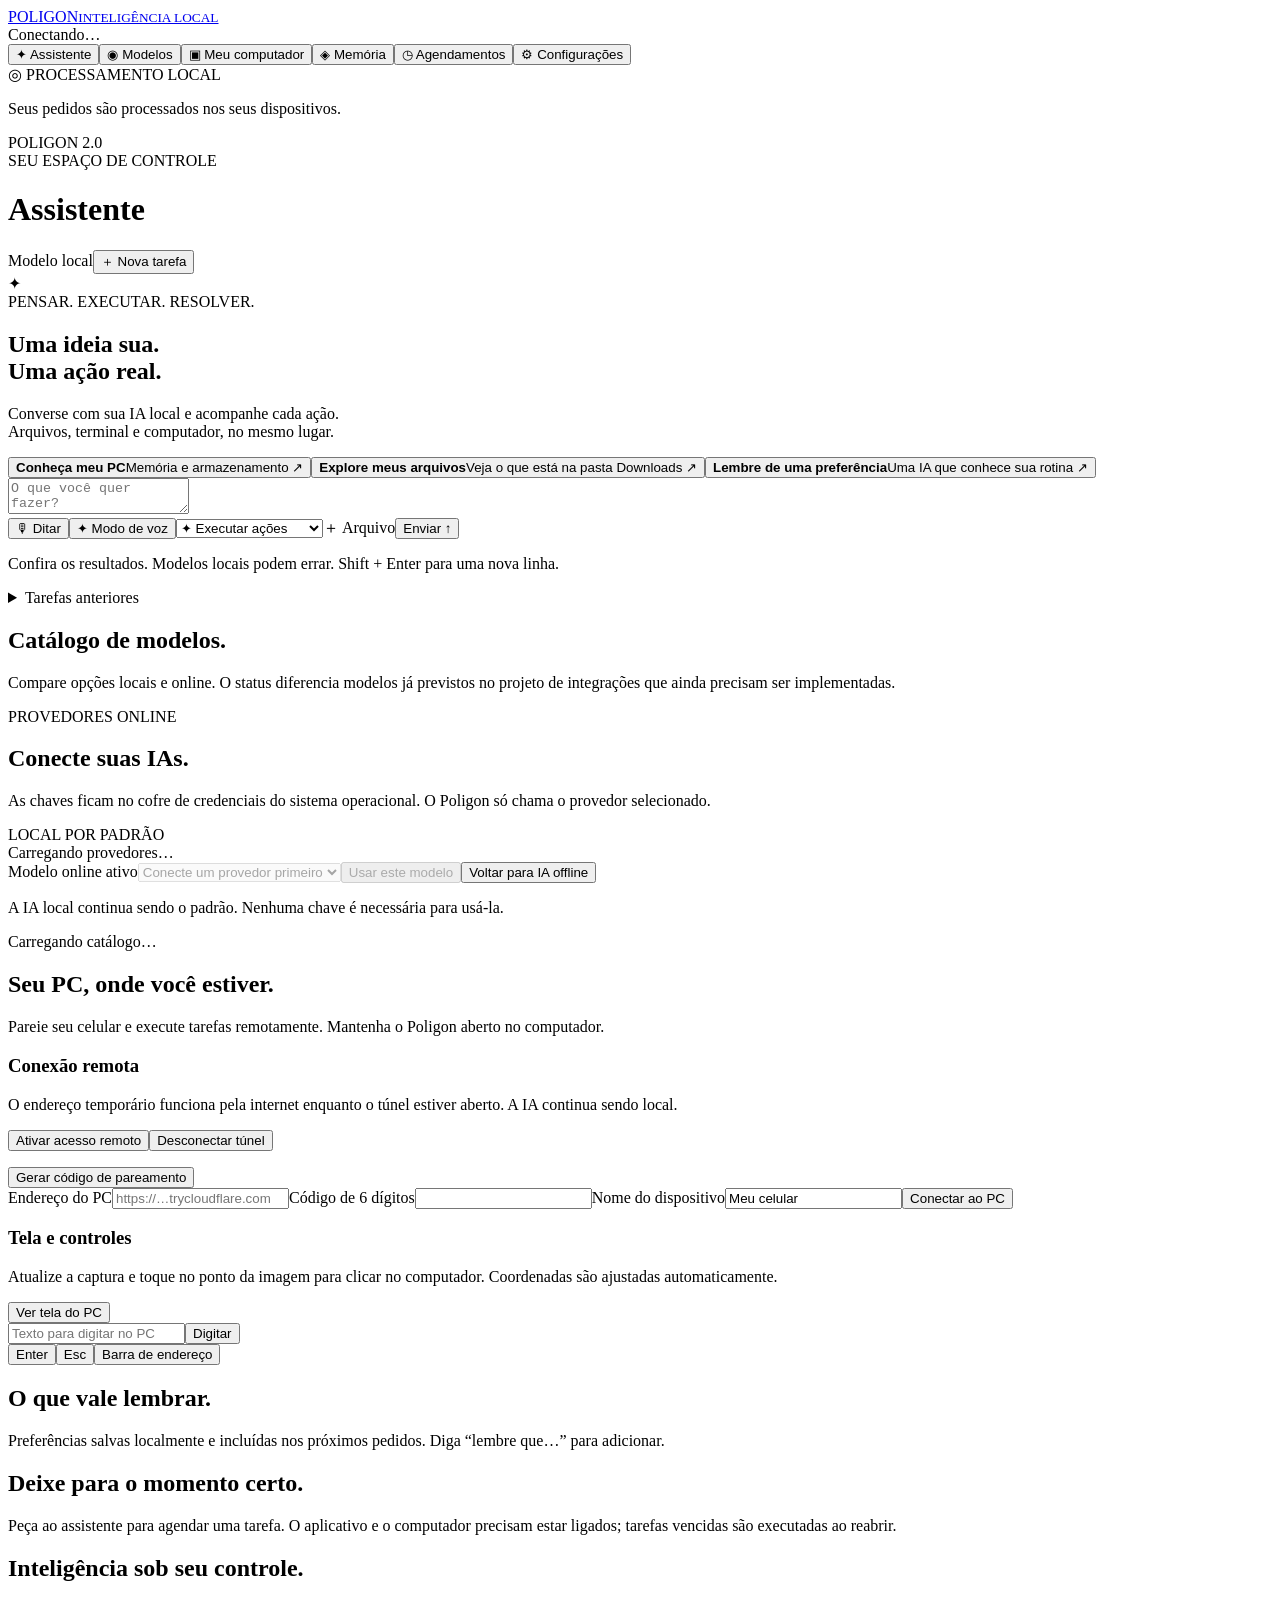
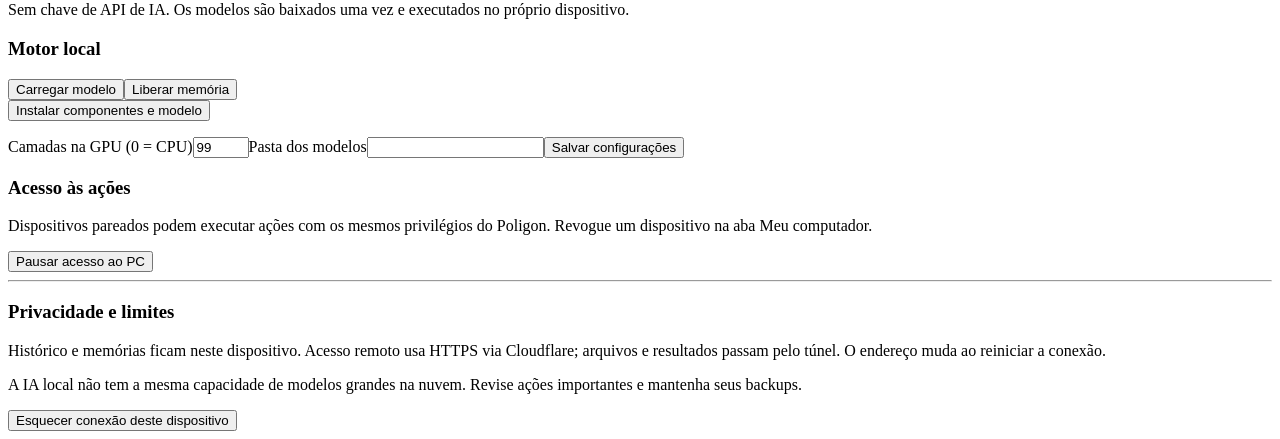
==== commit f5dc16ce: "Add galactic integrated voice mode interface" ====
--- a/web/index.html
+++ b/web/index.html
@@ -1,8 +1,8 @@
 <!doctype html>
-<html lang="pt-BR"><head><meta charset="UTF-8"><meta name="viewport" content="width=device-width,initial-scale=1,viewport-fit=cover"><meta name="theme-color" content="#111318"><title>POLIGON · Sua inteligência local</title><link rel="icon" href="/assets/logo.svg" type="image/svg+xml"><link rel="stylesheet" href="/assets/style.css"><script defer src="/assets/app.js"></script><script defer src="/assets/providers.js"></script></head><body>
+<html lang="pt-BR"><head><meta charset="UTF-8"><meta name="viewport" content="width=device-width,initial-scale=1,viewport-fit=cover"><meta name="theme-color" content="#111318"><title>POLIGON · Sua inteligência local</title><link rel="icon" href="/assets/logo.svg" type="image/svg+xml"><link rel="stylesheet" href="/assets/style.css"><script defer src="/assets/app.js"></script><script defer src="/assets/providers.js"></script><script defer src="/assets/voice.js"></script></head><body>
 <div id="toast" role="status"></div><div class="shell"><aside><a class="brand" href="#"><img src="/assets/logo.svg" alt=""><span>POLIGON<small>INTELIGÊNCIA LOCAL</small></span></a><div class="workspace"><span class="online-dot"></span><span id="connection">Conectando…</span></div><nav><button class="nav active" data-page="assistant">✦ <span>Assistente</span></button><button class="nav" data-page="models">◉ <span>Modelos</span></button><button class="nav" data-page="remote">▣ <span>Meu computador</span></button><button class="nav" data-page="memory">◈ <span>Memória</span></button><button class="nav" data-page="schedule">◷ <span>Agendamentos</span></button><button class="nav" data-page="settings">⚙ <span>Configurações</span></button></nav><div class="sidebar-bottom"><div class="private-mark">◎ PROCESSAMENTO LOCAL</div><p>Seus pedidos são processados nos seus dispositivos.</p><span class="version">POLIGON 2.0</span></div></aside>
 <main><header><div><span class="eyebrow">SEU ESPAÇO DE CONTROLE</span><h1 id="page-title">Assistente</h1></div><div class="header-actions"><select id="target" aria-label="Onde executar" hidden><option value="local">IA do celular</option><option value="pc">IA do PC</option></select><span id="engine-badge" class="pill">Modelo local</span><button id="new-task" class="outline">＋ Nova tarefa</button></div></header>
-<section id="page-assistant" class="page active"><div class="conversation"><div id="welcome"><div class="hero-symbol">✦</div><span class="eyebrow">PENSAR. EXECUTAR. RESOLVER.</span><h2>Uma ideia sua.<br><span>Uma ação real.</span></h2><p>Converse com sua IA local e acompanhe cada ação.<br>Arquivos, terminal e computador, no mesmo lugar.</p><div class="suggestions"><button data-prompt="Verifique a memória RAM disponível e o espaço livre nos discos do meu computador."><b>Conheça meu PC</b><span>Memória e armazenamento ↗</span></button><button data-prompt="Liste os arquivos da minha pasta Downloads e me dê um resumo. Não mova nem apague nada."><b>Explore meus arquivos</b><span>Veja o que está na pasta Downloads ↗</span></button><button data-prompt="Guarde na memória que eu prefiro respostas diretas em português."><b>Lembre de uma preferência</b><span>Uma IA que conhece sua rotina ↗</span></button></div></div><div id="task-view" hidden><div class="request-bubble" id="request"></div><div class="response-card"><div class="response-head"><span class="mini-symbol">✦</span><b>Poligon</b><span id="task-status" class="pill"></span><button id="speak-answer" class="text-button" type="button">▶ Ouvir resposta</button><button id="cancel-task" class="text-button">Interromper</button></div><div id="events"></div><div id="approval" hidden></div><div id="answer"></div></div></div></div><form id="composer"><textarea id="prompt" rows="2" maxlength="12000" placeholder="O que você quer fazer?" aria-label="Pedido para o Poligon" required></textarea><div class="composer-bottom"><button type="button" id="dictate" class="outline voice-button" aria-label="Ditar pedido por voz">🎙 Ditar</button><label class="mode"><select id="mode" aria-label="Modo de execução"><option value="auto">✦ Executar ações</option><option value="review">◈ Revisar cada ação</option></select></label><label class="attachment" title="Anexar arquivo">＋ Arquivo<input id="file" type="file" hidden></label><button type="submit" id="send" class="primary">Enviar <span>↑</span></button></div></form><p class="composer-note">Confira os resultados. Modelos locais podem errar. Shift + Enter para uma nova linha.</p><details class="history"><summary>Tarefas anteriores</summary><div id="history-list"></div></details></section>
+<section id="page-assistant" class="page active"><div class="conversation"><div id="welcome"><div class="hero-symbol">✦</div><span class="eyebrow">PENSAR. EXECUTAR. RESOLVER.</span><h2>Uma ideia sua.<br><span>Uma ação real.</span></h2><p>Converse com sua IA local e acompanhe cada ação.<br>Arquivos, terminal e computador, no mesmo lugar.</p><div class="suggestions"><button data-prompt="Verifique a memória RAM disponível e o espaço livre nos discos do meu computador."><b>Conheça meu PC</b><span>Memória e armazenamento ↗</span></button><button data-prompt="Liste os arquivos da minha pasta Downloads e me dê um resumo. Não mova nem apague nada."><b>Explore meus arquivos</b><span>Veja o que está na pasta Downloads ↗</span></button><button data-prompt="Guarde na memória que eu prefiro respostas diretas em português."><b>Lembre de uma preferência</b><span>Uma IA que conhece sua rotina ↗</span></button></div></div><div id="task-view" hidden><div class="request-bubble" id="request"></div><div class="response-card"><div class="response-head"><span class="mini-symbol">✦</span><b>Poligon</b><span id="task-status" class="pill"></span><button id="speak-answer" class="text-button" type="button">▶ Ouvir resposta</button><button id="cancel-task" class="text-button">Interromper</button></div><div id="events"></div><div id="approval" hidden></div><div id="answer"></div></div></div></div><form id="composer"><textarea id="prompt" rows="2" maxlength="12000" placeholder="O que você quer fazer?" aria-label="Pedido para o Poligon" required></textarea><div class="composer-bottom"><button type="button" id="dictate" class="outline voice-button" aria-label="Ditar pedido por voz">🎙 Ditar</button><button type="button" id="voice-open" class="outline voice-button">✦ Modo de voz</button><label class="mode"><select id="mode" aria-label="Modo de execução"><option value="auto">✦ Executar ações</option><option value="review">◈ Revisar cada ação</option></select></label><label class="attachment" title="Anexar arquivo">＋ Arquivo<input id="file" type="file" hidden></label><button type="submit" id="send" class="primary">Enviar <span>↑</span></button></div></form><p class="composer-note">Confira os resultados. Modelos locais podem errar. Shift + Enter para uma nova linha.</p><details class="history"><summary>Tarefas anteriores</summary><div id="history-list"></div></details></section>
 <section id="page-models" class="page"><div class="section-intro"><h2>Catálogo de modelos.</h2><p>Compare opções locais e online. O status diferencia modelos já previstos no projeto de integrações que ainda precisam ser implementadas.</p></div>
 <div class="online-panel">
  <div class="online-panel-head"><div><span class="eyebrow">PROVEDORES ONLINE</span><h2>Conecte suas IAs.</h2><p>As chaves ficam no cofre de credenciais do sistema operacional. O Poligon só chama o provedor selecionado.</p></div><span class="pill">LOCAL POR PADRÃO</span></div>
@@ -14,4 +14,16 @@
 <section id="page-memory" class="page"><div class="section-intro"><h2>O que vale lembrar.</h2><p>Preferências salvas localmente e incluídas nos próximos pedidos. Diga “lembre que…” para adicionar.</p></div><div id="memory-list" class="item-list"></div></section>
 <section id="page-schedule" class="page"><div class="section-intro"><h2>Deixe para o momento certo.</h2><p>Peça ao assistente para agendar uma tarefa. O aplicativo e o computador precisam estar ligados; tarefas vencidas são executadas ao reabrir.</p></div><div id="schedule-list" class="item-list"></div></section>
 <section id="page-settings" class="page"><div class="section-intro"><h2>Inteligência sob seu controle.</h2><p>Sem chave de API de IA. Os modelos são baixados uma vez e executados no próprio dispositivo.</p></div><div class="grid-two"><article class="card"><h3>Motor local</h3><div id="model-info"></div><div class="control-row"><button id="engine-start" class="primary">Carregar modelo</button><button id="engine-stop" class="outline">Liberar memória</button></div><button id="install-model" class="outline">Instalar componentes e modelo</button><p id="install-progress"></p><div id="pc-engine-settings"><label>Camadas na GPU (0 = CPU)<input id="gpu-layers" type="number" min="0" max="999" value="99"></label><label>Pasta dos modelos<input id="model-dir"></label><button id="save-settings" class="outline">Salvar configurações</button></div></article><article class="card"><h3>Acesso às ações</h3><p>Dispositivos pareados podem executar ações com os mesmos privilégios do Poligon. Revogue um dispositivo na aba Meu computador.</p><button id="pause-actions" class="outline">Pausar acesso ao PC</button><hr><h3>Privacidade e limites</h3><p>Histórico e memórias ficam neste dispositivo. Acesso remoto usa HTTPS via Cloudflare; arquivos e resultados passam pelo túnel. O endereço muda ao reiniciar a conexão.</p><p>A IA local não tem a mesma capacidade de modelos grandes na nuvem. Revise ações importantes e mantenha seus backups.</p><button id="forget-connection" class="text-button">Esquecer conexão deste dispositivo</button></article></div></section>
-<div id="connect-overlay" hidden><div class="card"><img src="/assets/logo.svg" width="52" alt="Poligon"><h2>Conecte seu dispositivo</h2><p>Abra o Poligon no computador, ative o acesso remoto e gere um código de pareamento.</p><button id="go-pair" class="primary">Inserir código</button></div></div></main></div></body></html>+<div id="connect-overlay" hidden><div class="card"><img src="/assets/logo.svg" width="52" alt="Poligon"><h2>Conecte seu dispositivo</h2><p>Abra o Poligon no computador, ative o acesso remoto e gere um código de pareamento.</p><button id="go-pair" class="primary">Inserir código</button></div></div>
+<div id="voice-overlay" class="voice-overlay" hidden>
+ <section class="voice-panel" role="dialog" aria-modal="true" aria-labelledby="voice-title">
+  <button id="voice-close" class="voice-close" aria-label="Fechar modo de voz">×</button>
+  <span class="eyebrow">POLIGON · VOICE INTERFACE</span>
+  <h2 id="voice-title">Estou aqui.</h2>
+  <div id="voice-orb" class="voice-orb" aria-label="Visualização de voz"><span></span><i></i></div>
+  <p id="voice-state">Converse com o Poligon usando sua voz.</p>
+  <p id="voice-transcript" class="voice-transcript">Toque em começar para falar.</p>
+  <div class="voice-actions"><button id="voice-start" class="primary">Começar a falar</button><button id="voice-stop" class="outline">Pausar microfone</button></div>
+  <small>O áudio é processado pelo reconhecimento de voz disponível no navegador. A disponibilidade e a privacidade dependem do sistema. A conversa continua no chat normal.</small>
+ </section>
+</div></main></div></body></html>
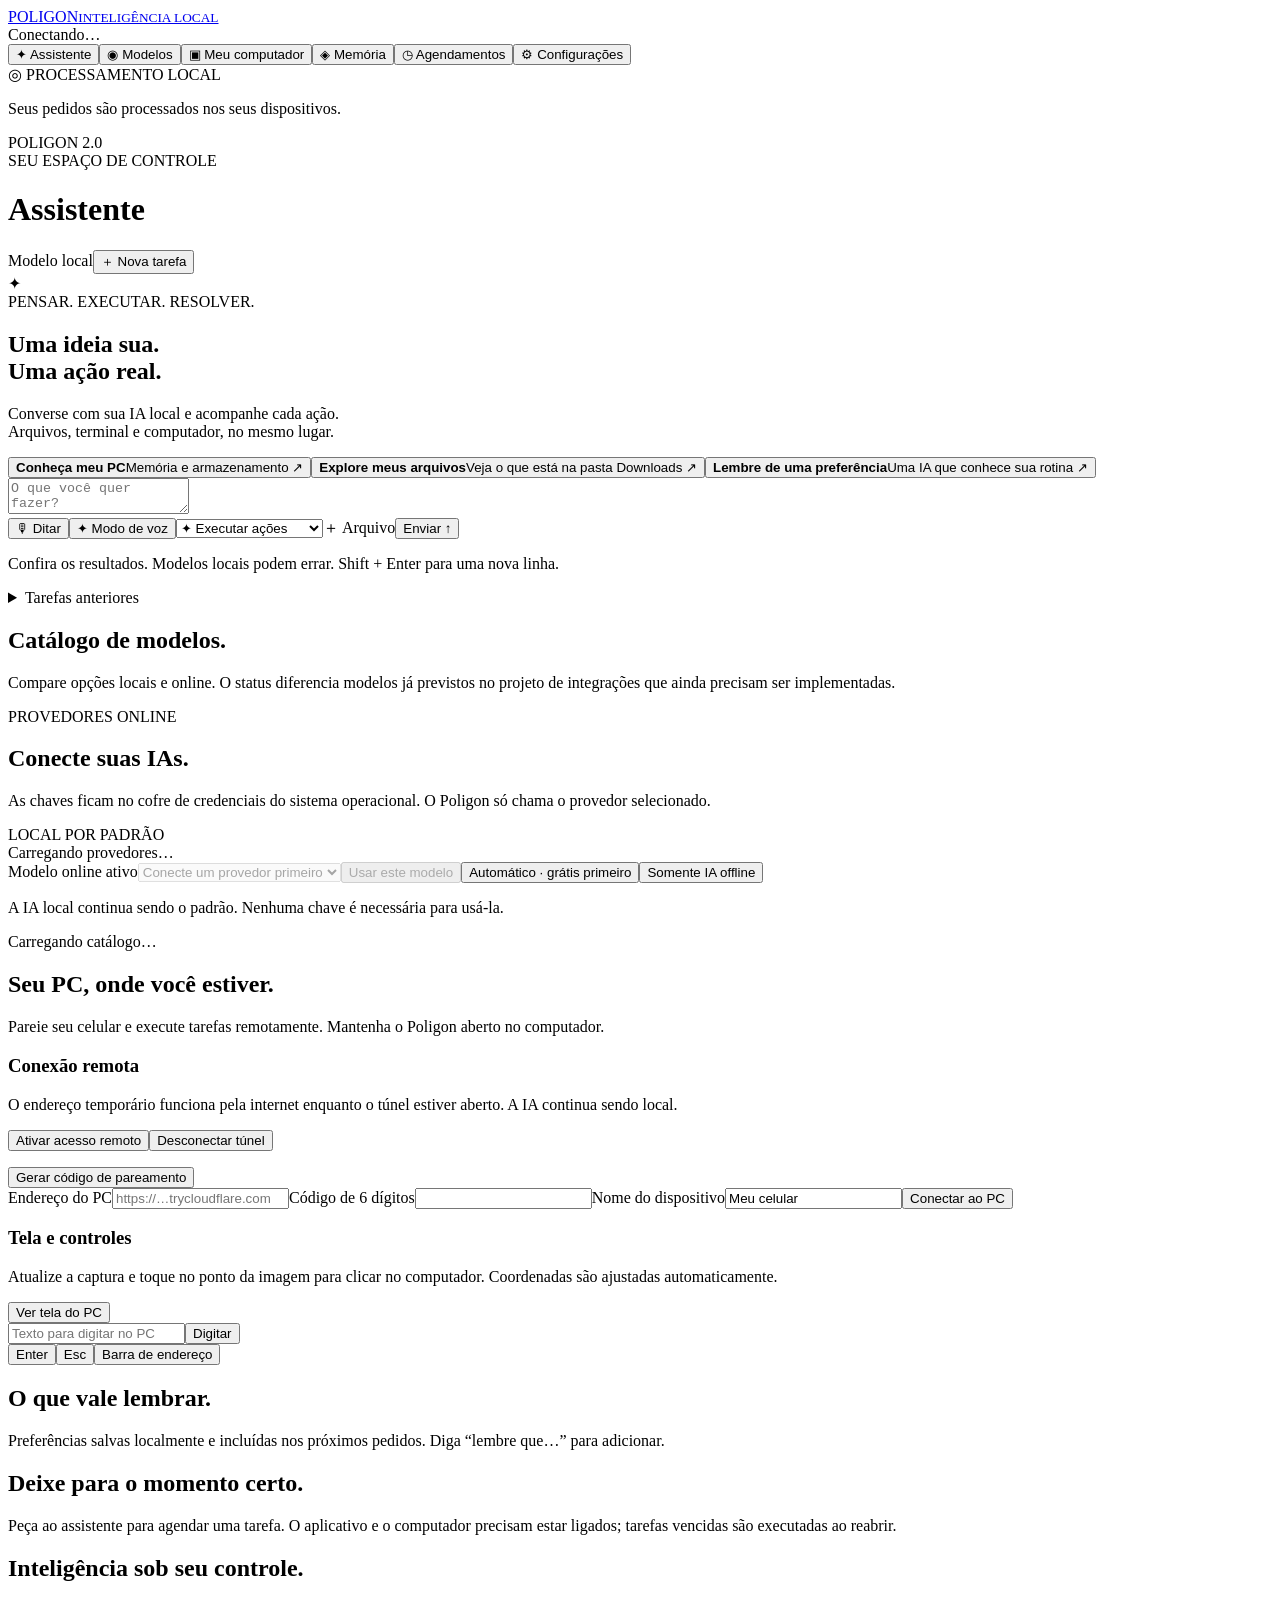
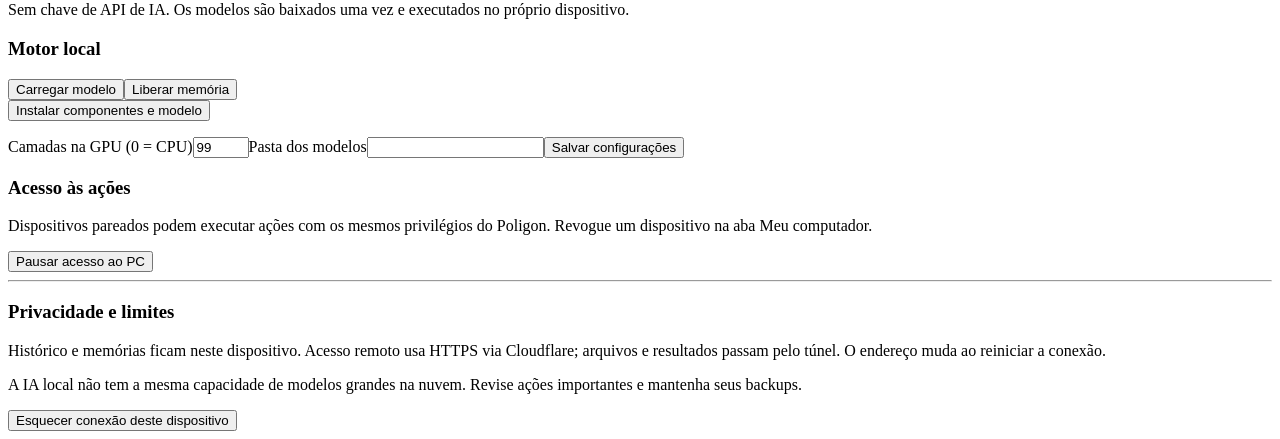
==== commit 4126eebe: "Add free-first automatic model routing control" ====
--- a/web/index.html
+++ b/web/index.html
@@ -7,7 +7,7 @@
 <div class="online-panel">
  <div class="online-panel-head"><div><span class="eyebrow">PROVEDORES ONLINE</span><h2>Conecte suas IAs.</h2><p>As chaves ficam no cofre de credenciais do sistema operacional. O Poligon só chama o provedor selecionado.</p></div><span class="pill">LOCAL POR PADRÃO</span></div>
  <div id="provider-cards" class="provider-cards"><div class="empty">Carregando provedores…</div></div>
- <div class="provider-active"><label>Modelo online ativo<select id="online-model" disabled><option>Conecte um provedor primeiro</option></select></label><button id="online-select" class="primary" disabled>Usar este modelo</button><button id="online-local" class="outline">Voltar para IA offline</button></div>
+ <div class="provider-active"><label>Modelo online ativo<select id="online-model" disabled><option>Conecte um provedor primeiro</option></select></label><button id="online-select" class="primary" disabled>Usar este modelo</button><button id="online-auto" class="outline">Automático · grátis primeiro</button><button id="online-local" class="outline">Somente IA offline</button></div>
  <p id="provider-message" class="provider-message" role="status">A IA local continua sendo o padrão. Nenhuma chave é necessária para usá-la.</p>
 </div><div id="model-catalog-notice" class="catalog-notice"></div><div id="model-catalog" class="model-catalog"><div class="empty">Carregando catálogo…</div></div></section>
 <section id="page-remote" class="page"><div class="section-intro"><h2>Seu PC, onde você estiver.</h2><p>Pareie seu celular e execute tarefas remotamente. Mantenha o Poligon aberto no computador.</p></div><div class="grid-two"><article class="card"><h3>Conexão remota</h3><p>O endereço temporário funciona pela internet enquanto o túnel estiver aberto. A IA continua sendo local.</p><div id="owner-remote"><button id="remote-start" class="primary">Ativar acesso remoto</button><button id="remote-stop" class="outline">Desconectar túnel</button><p id="remote-url" class="mono"></p><button id="pair-generate" class="outline">Gerar código de pareamento</button><div id="pair-details" hidden><strong id="pair-code"></strong><img id="pair-qr" alt="QR de pareamento"><p>Código de uso único, válido por 10 minutos. Digite o endereço e o código no app Android ou use a câmera do celular.</p></div></div><form id="pair-form"><label>Endereço do PC<input id="pair-url" placeholder="https://…trycloudflare.com" type="url" required></label><label>Código de 6 dígitos<input id="pair-input" inputmode="numeric" pattern="[0-9]{6}" maxlength="6" required></label><label>Nome do dispositivo<input id="pair-name" value="Meu celular" maxlength="60" required></label><button class="primary">Conectar ao PC</button></form><div id="devices"></div></article><article class="card"><h3>Tela e controles</h3><p>Atualize a captura e toque no ponto da imagem para clicar no computador. Coordenadas são ajustadas automaticamente.</p><button id="screen-refresh" class="outline">Ver tela do PC</button><div class="screen-frame"><img id="screen" alt="Captura do computador" hidden></div><div class="control-row"><input id="remote-text" placeholder="Texto para digitar no PC" aria-label="Texto remoto"><button id="type-remote" class="outline">Digitar</button></div><div class="control-row"><button class="outline" data-key="enter">Enter</button><button class="outline" data-key="esc">Esc</button><button class="outline" data-key="ctrl,l">Barra de endereço</button></div></article></div></section>
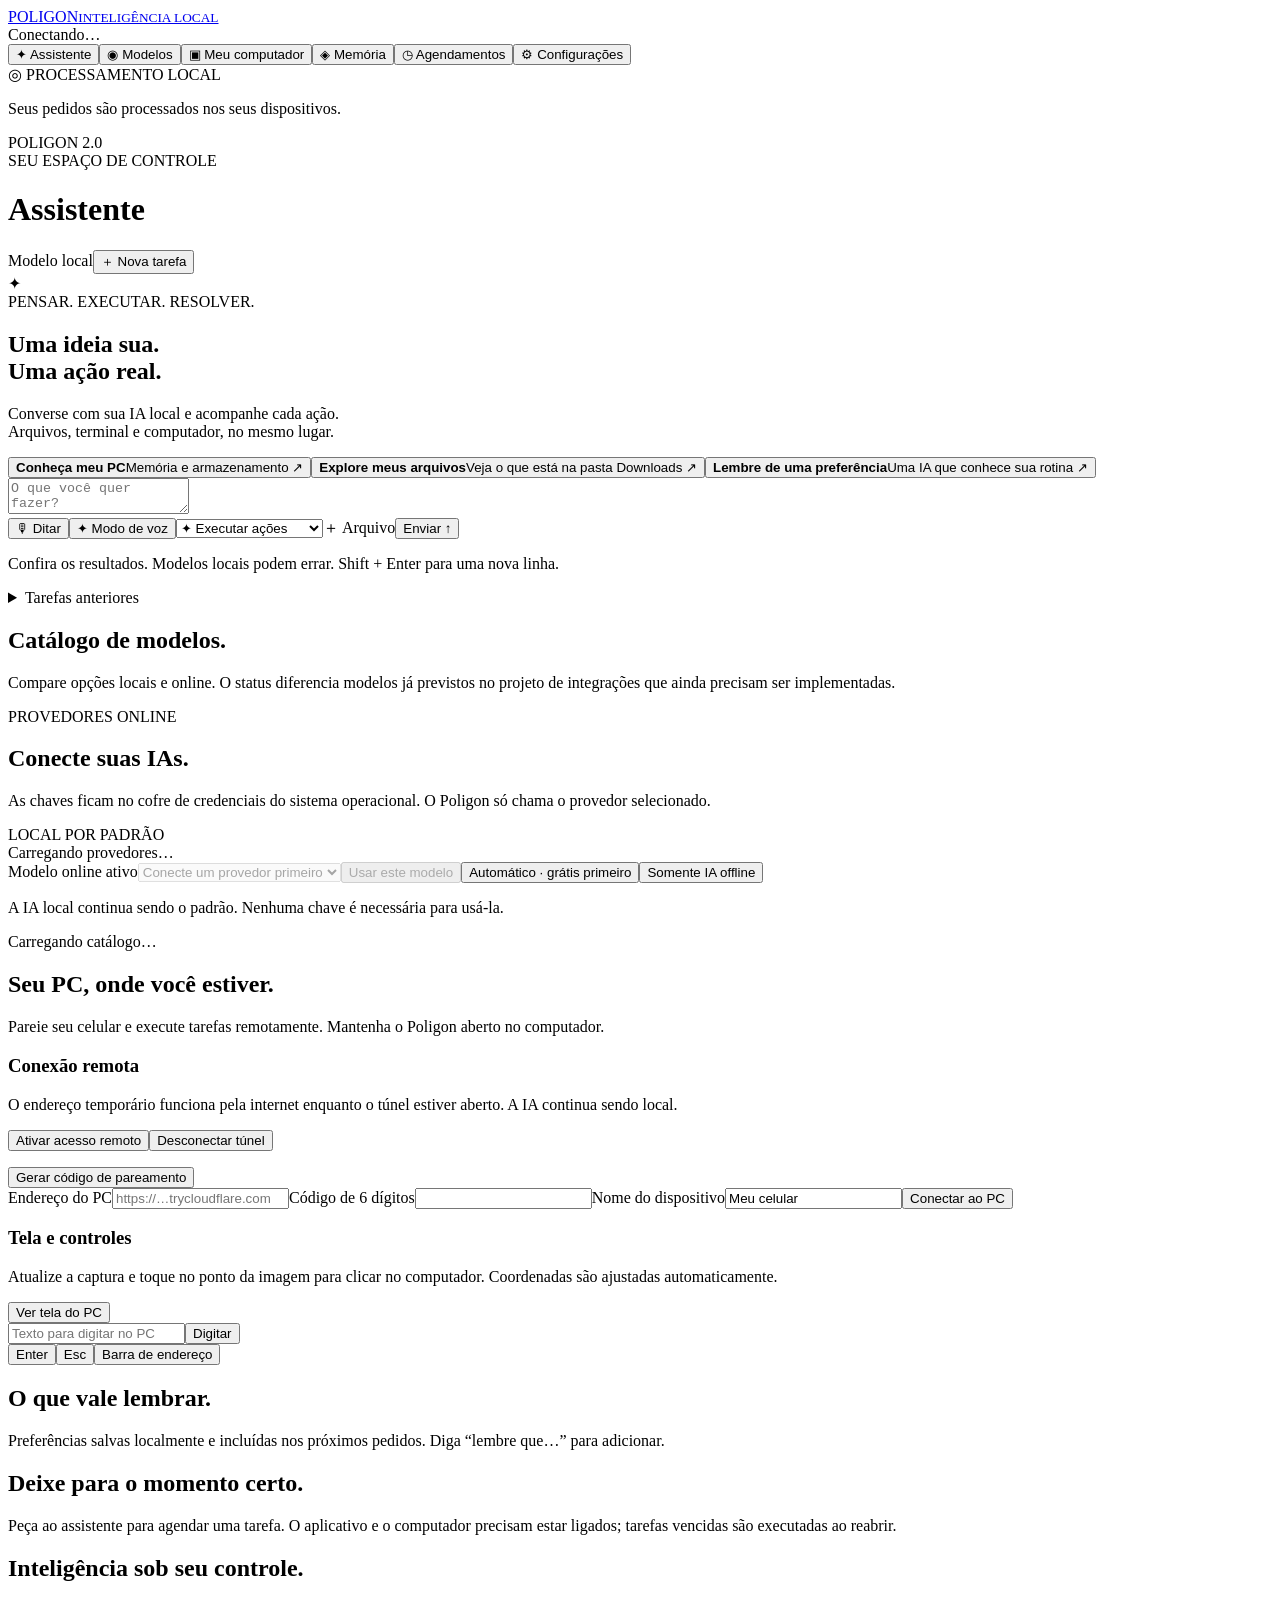
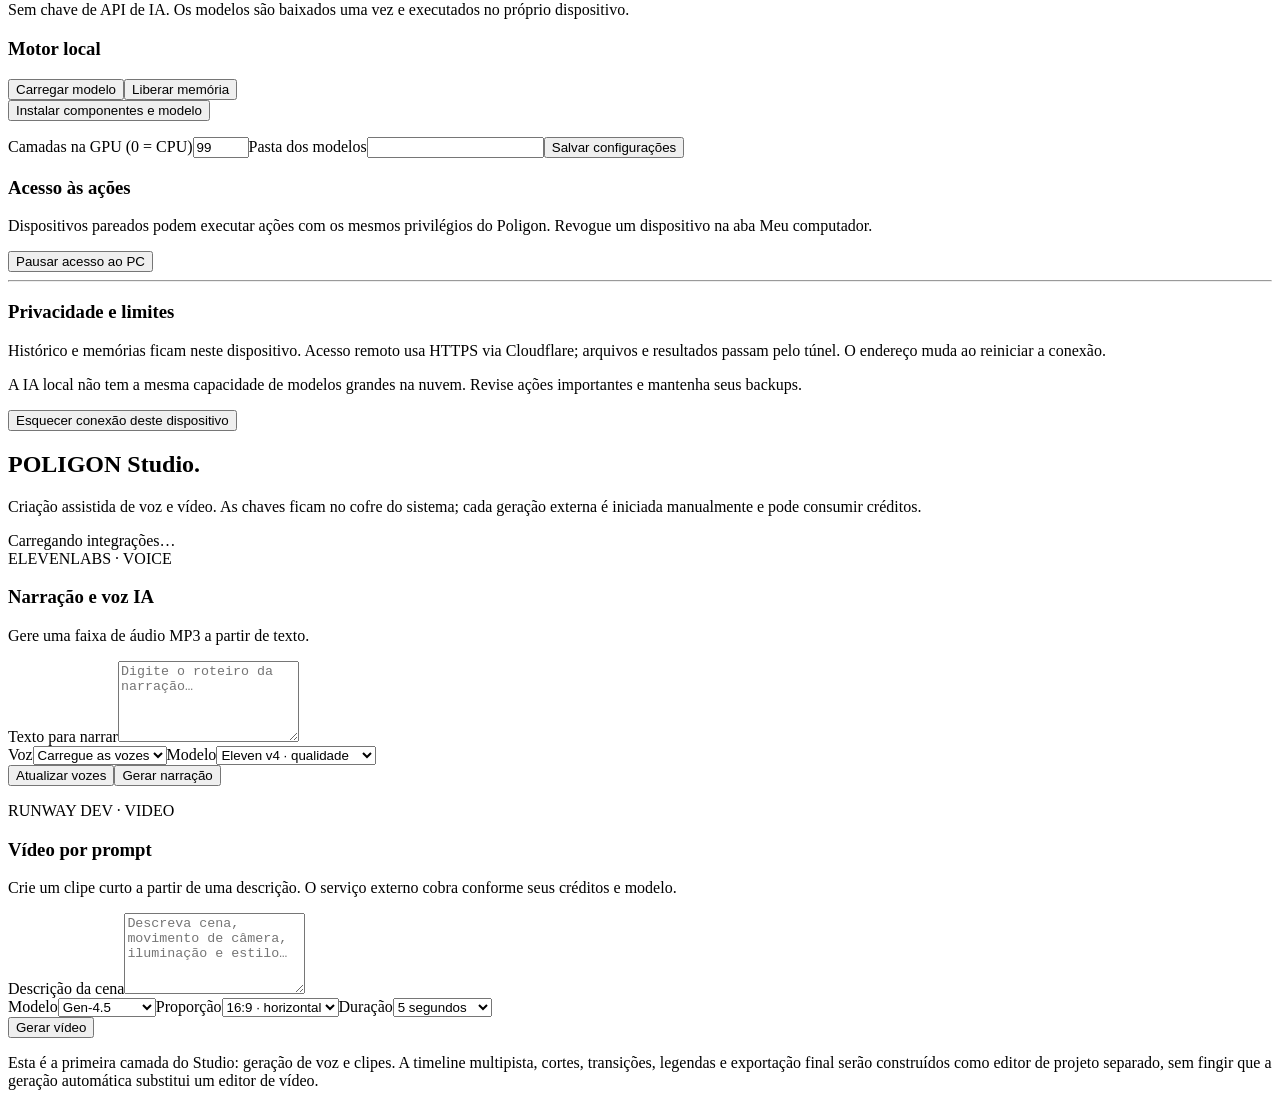
==== commit 3bcd7dc7: "Add POLIGON Studio creator workspace UI" ====
--- a/web/index.html
+++ b/web/index.html
@@ -26,4 +26,12 @@
   <div class="voice-actions"><button id="voice-start" class="primary">Começar a falar</button><button id="voice-stop" class="outline">Pausar microfone</button></div>
   <small>O áudio é processado pelo reconhecimento de voz disponível no navegador. A disponibilidade e a privacidade dependem do sistema. A conversa continua no chat normal.</small>
  </section>
-</div></main></div></body></html>+</div>
+<section id="page-studio" class="page"><div class="section-intro"><h2>POLIGON Studio.</h2><p>Criação assistida de voz e vídeo. As chaves ficam no cofre do sistema; cada geração externa é iniciada manualmente e pode consumir créditos.</p></div>
+<div class="studio-provider-grid" id="studio-providers"><div class="empty">Carregando integrações…</div></div>
+<div class="studio-grid">
+ <article class="card studio-card"><span class="eyebrow">ELEVENLABS · VOICE</span><h3>Narração e voz IA</h3><p>Gere uma faixa de áudio MP3 a partir de texto.</p><form id="studio-speech-form"><label>Texto para narrar<textarea id="studio-speech-text" rows="5" maxlength="10000" placeholder="Digite o roteiro da narração…" required></textarea></label><div class="studio-fields"><label>Voz<select id="studio-voice"><option value="">Carregue as vozes</option></select></label><label>Modelo<select id="studio-voice-model"><option value="eleven_v4">Eleven v4 · qualidade</option><option value="eleven_v4_turbo">Eleven v4 Turbo</option><option value="eleven_multilingual_v2">Multilingual v2</option><option value="eleven_flash_v2_5">Flash v2.5 · econômico</option></select></label></div><button type="button" id="studio-load-voices" class="outline">Atualizar vozes</button><button type="submit" class="primary">Gerar narração</button></form><p id="studio-speech-status" role="status"></p><audio id="studio-audio" controls hidden></audio><a id="studio-audio-download" hidden download>Baixar áudio gerado</a></article>
+ <article class="card studio-card"><span class="eyebrow">RUNWAY DEV · VIDEO</span><h3>Vídeo por prompt</h3><p>Crie um clipe curto a partir de uma descrição. O serviço externo cobra conforme seus créditos e modelo.</p><form id="studio-video-form"><label>Descrição da cena<textarea id="studio-video-prompt" rows="5" maxlength="1000" placeholder="Descreva cena, movimento de câmera, iluminação e estilo…" required></textarea></label><div class="studio-fields"><label>Modelo<select id="studio-video-model"><option value="gen4.5">Gen-4.5</option><option value="gen4_turbo">Gen-4 Turbo</option><option value="veo3.1">Veo 3.1</option><option value="veo3.1_fast">Veo 3.1 Fast</option></select></label><label>Proporção<select id="studio-video-ratio"><option value="1280:720">16:9 · horizontal</option><option value="720:1280">9:16 · vertical</option><option value="960:960">1:1 · quadrado</option><option value="1104:832">4:3 · horizontal</option><option value="832:1104">3:4 · vertical</option></select></label><label>Duração<select id="studio-video-duration"><option value="5">5 segundos</option><option value="10">10 segundos</option></select></label></div><button type="submit" class="primary">Gerar vídeo</button></form><p id="studio-video-status" role="status"></p><input id="studio-video-task" type="hidden"><button id="studio-video-check" class="outline" hidden>Verificar geração</button><div id="studio-video-output"></div></article>
+</div><p class="studio-footnote">Esta é a primeira camada do Studio: geração de voz e clipes. A timeline multipista, cortes, transições, legendas e exportação final serão construídos como editor de projeto separado, sem fingir que a geração automática substitui um editor de vídeo.</p>
+</section>
+</main></div></body></html>
